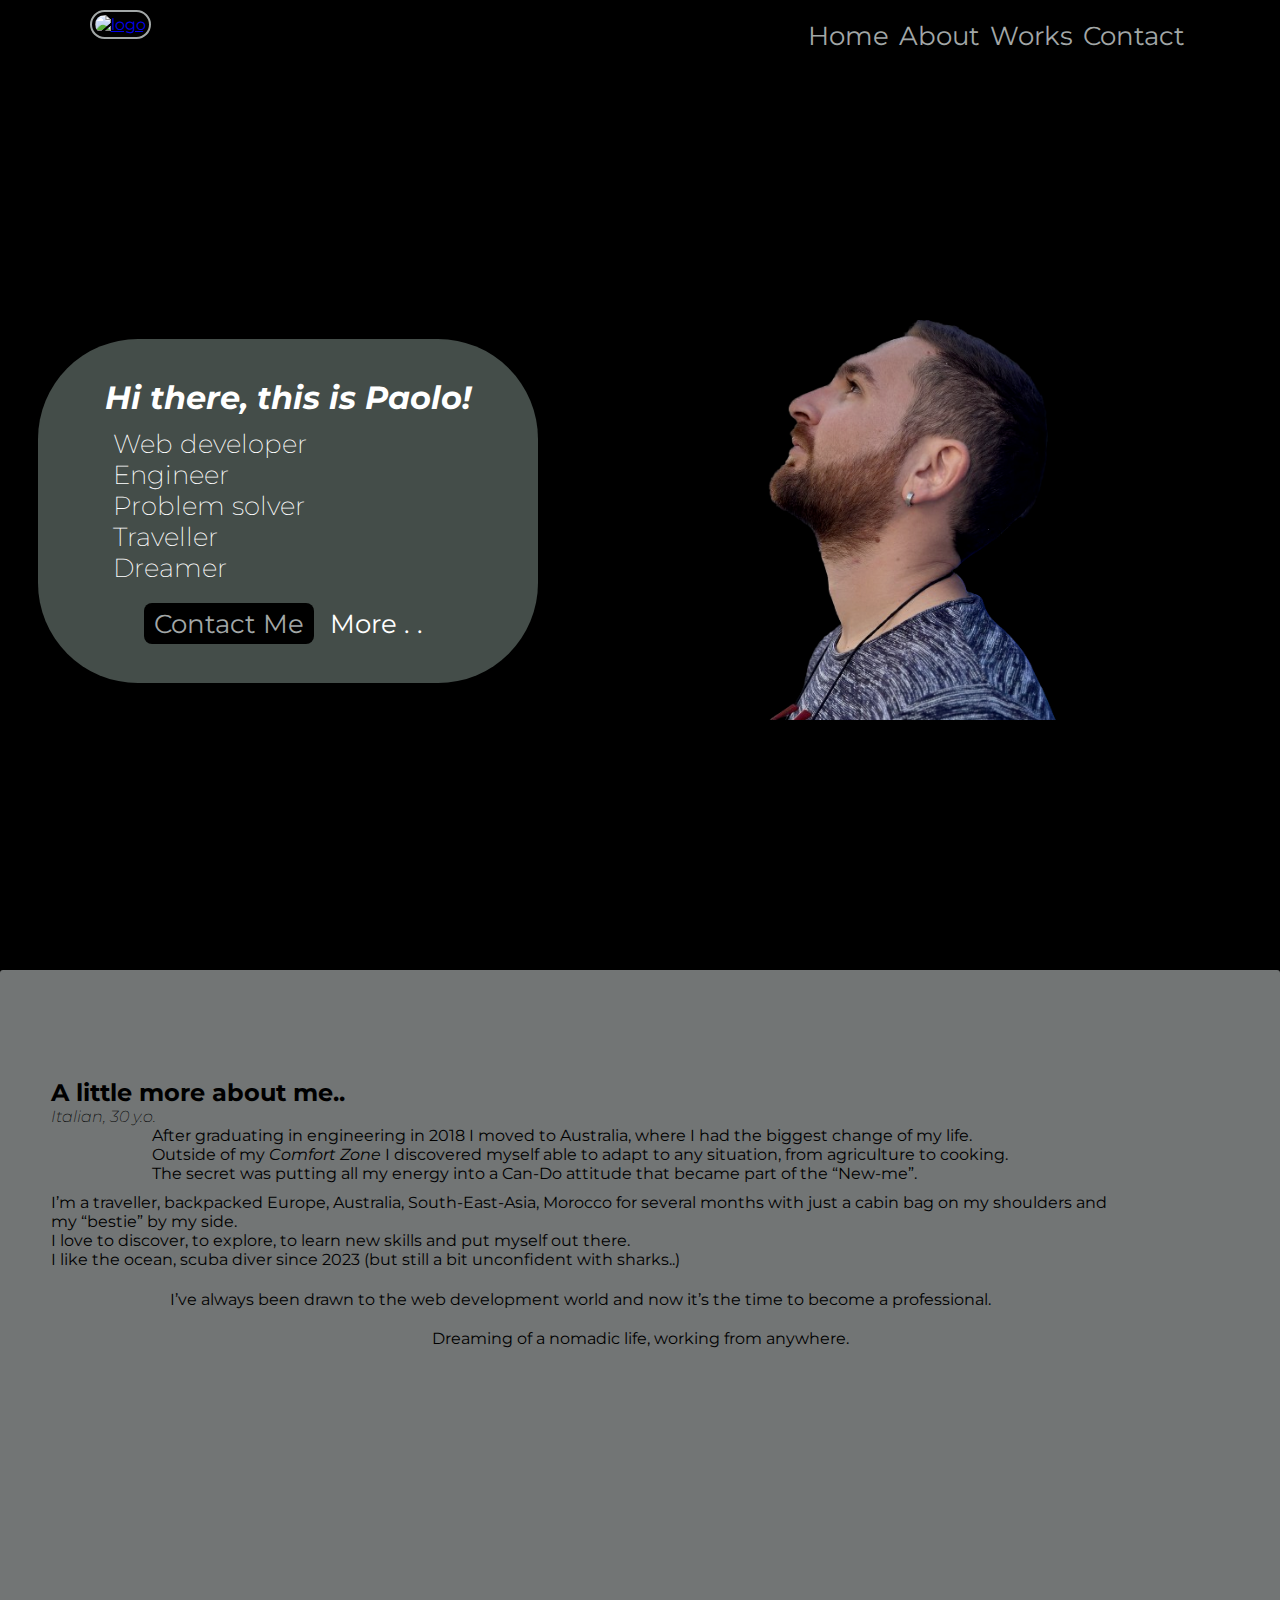
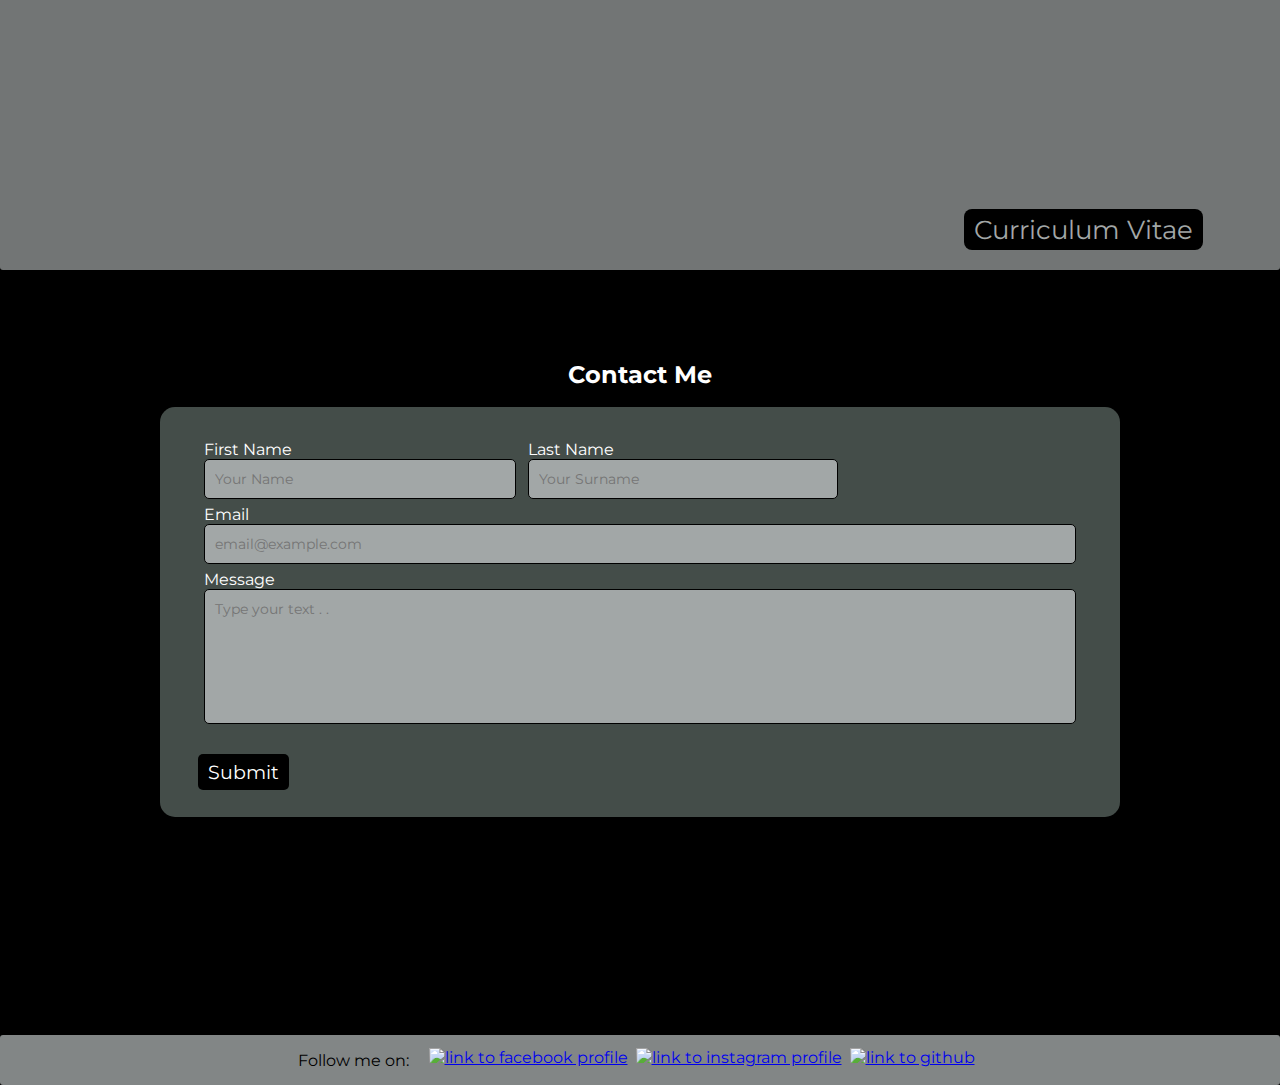
==== index.html @ 6b06db8c "correzioni accesibilita', colori delle scritte nel form e nel main" ====
<!DOCTYPE html>
<html lang="en">
<head>
    <meta charset="UTF-8">
    <meta name="viewport" content="width=device-width, initial-scale=1.0">
    <title>Paolo Acone - Portfolio</title>

    <link rel="icon" href="/assets/img/logo-black.png">
    <link rel="stylesheet" href="assets/css/styles.css">

    <link rel="preconnect" href="https://fonts.googleapis.com">
    <link rel="preconnect" href="https://fonts.gstatic.com" crossorigin>
    <link href="https://fonts.googleapis.com/css2?family=Montserrat:ital,wght@0,100..900;1,100..900&family=Poppins:ital,wght@0,100;0,200;0,300;0,400;0,500;0,600;0,700;0,800;0,900;1,100;1,200;1,300;1,400;1,500;1,600;1,700;1,800;1,900&display=swap" rel="stylesheet">
    <link rel="preconnect" href="https://fonts.googleapis.com">

    <meta name="keywords" content="HTML, CSS, Portfolio, Web developer">
    <meta name="description" content="This is my Portfolio - Paolo Acone Web Developer">
    <meta name="author" content="Paolo Acone">
    <meta property="og:title" content="Paolo Acone Portfolio">
    <meta property="og:description" content="My Portfolio - Paolo Acone Web Developer">

    <meta property="og:type" content="website">
    <meta property="og:image" content="/assets/img/og_image.png">
    <meta property="og:url" content="https://pacone11.github.io/">
    <meta property="og:title" content="Paolo Acone Web Developer">
    <meta property="og:description" content="My Portfolio - Paolo Acone Web Developer">
     <!-- Twitter -->
    <meta property="twitter:card" content="summary_large_image">
    <meta property="twitter:url" content="https://pacone11.github.io/">
    <meta property="twitter:title" content="Paolo Acone Web Developer">
    <meta property="twitter:description" content="My Portfolio - Paolo Acone Web Developer">
    <meta property="twitter:image" content="https://github.com/pacone11/pacone11.github.io/blob/main/assets/img/og_image.png">

    <script type="text/javascript" src="https://cdn.jsdelivr.net/npm/@emailjs/browser@4/dist/email.min.js"></script>
    <script type="text/javascript">
        (function() {
            // https://dashboard.emailjs.com/admin/account
            emailjs.init({
              publicKey: "RarNyd_bF4fOkp1xI",
            });
        })();
    </script>
</head>  
<body>  
        <nav class="page-header" aria-roledescription="page header"> <!--HEADER-->
            <div class="header-left"> 
                <a href="#home"><img class="logo" src="/assets/img/logo-black.png" alt="logo">
                </a>
            </div>
            <div class="header-right"> 
                <ul class="header-right">
                    <li class="home"><a href="#home">Home</a></li>
                    <li class="about"><a href="#about">About</a></li>
                    <li class="works"><a href="/my-projects">Works</a></li>
                    <li class="contact"><a href="#contact-me">Contact</a></li>
                </ul>
            </div>
        </nav>

        <section class="main-content" id="home" aria-roledescription="main content"> <!--MAIN CONTENT-->
            <div class="profile-picture-container">
                <img class="profile-picture" src="/assets/img/profile-picture.png" alt="profile foto">
            </div>
            <div class="bio-container">
                <div class="bio-words-container">
                    <div class="bio-title">
                        <h1><em>Hi there, this is Paolo!</em></h1>
                    </div>
                    <div class="soft-skills">
                        <ul>
                            <li>Web developer</li>
                            <li>Engineer</li>
                            <li>Problem solver</li>
                            <li>Traveller</li>
                            <li>Dreamer</li>
                        </ul>
                    </div>
                    <div class="buttons-box">
                        <a class="button contact-me-button" href="#contact-me">Contact Me</a>
                        <a class="button learn-more-button" href="#about">More . .</a>
                    </div>

                </div>
            </div>
        </section>

        <section class="about-me-container" id="about" aria-roledescription="about me section"> <!--SEZIONE ABOUT-->
            <h2 class="about-title">A little more about me..</h2>
            <div class="about-paragraphs">
                <p class="about-p0">
                    Italian, 30 y.o.
                </p>
                <div class="about-par p1">
                    <p>
                        After graduating in engineering in 2018 I moved to Australia, where I had the biggest change of my life. <br>
                        Outside of my <em>Comfort Zone</em> I discovered myself able to adapt to any situation, from agriculture to cooking. <br>
                        The secret was putting all my energy into a Can-Do attitude that became part of the “New-me”.
                    </p>
                    <img src="/assets/img/icons/engineering-helmet-cog-svgrepo-com.svg" alt="">
                </div>

                <div class="about-par p2">
                    <p>
                        I’m a traveller,
                        backpacked Europe, Australia, South-East-Asia, Morocco for several months with just a cabin bag on my shoulders and my “bestie” by my side. <br>
                        I love to discover, to explore, to learn new skills and put myself out there. <br>
                        I like the ocean, scuba diver since 2023 (but still a bit unconfident with sharks..)    
                    </p>
                    <img src="/assets/img/icons/van-svgrepo-com.svg" alt="">
                </div>

                <div class="about-par p3">
                    <p>
                        I’ve always been drawn to the web development world and now it’s the time to become a professional. <br>
                    </p>
                    <img src="/assets/img/icons/web-development-svgrepo-com.svg" alt="">
                </div>

                <div class="about-par last-paragraph">
                    <p>
                        Dreaming of a nomadic life, working from anywhere. 
                    </p>
                </div>
            </div>
            <div class="cv-link">
                <a class="button contact-me-button cv-button" href="/curriculum.html" target="_blank" aria-label="link opens in a new tab">Curriculum Vitae</a>
            </div>
        </section>

        <div class="contact-me-container" id="contact-me" aria-roledescription="contact me form container"><!--FORM-->
            <h2 class="contact-me-title">Contact Me</h2>
            <form name="contact-me-form" id="contact-me-form" method="post" class="contact-me-form">
                <div class="first-row">
                    <div class="form-row">
                        <label for="user_name" class="label fn-label">First Name</label>
                        <input id="user_name" class="input fn-input" name="user_name" placeholder="Your Name" type="text" aria-required="true" required>
                    </div>
                    <div class="form-row">
                        <label for="last-name" class="label ln-label">Last Name</label>
                        <input id="last-name" class="input ln-input" name="last-name" placeholder="Your Surname" type="text" aria-required="true" required>
                    </div>
                </div>
                <div class="form-row">
                    <label for="user_email" class="label email-label">Email</label>
                    <input id="user_email" class="input email-input" name="user_email" type="email"
                    placeholder="email@example.com" aria-required="true" required>
                </div>
                <div class="form-row last-row">
                    <label for="message" id="message-label" class="label mess-label">Message</label>
                    <textarea id="message" name="message" placeholder="Type your text . ." class="input mess-input" required></textarea>
                </div>
                    <button id="button" type="submit" name="submit" class="submit-button">Submit</button>
            </form>
        </div>

        <script type="text/javascript">
            window.onload = function() {
                document.getElementById('contact-me-form').addEventListener('submit', function(event) {
                    event.preventDefault();
                    emailjs.sendForm('service_yrvlta1', 'contact_form', this)
                        .then(res=>{
                            document.getElementById("user_name").value = "";
                            document.getElementById("last-name").value = "";
                            document.getElementById("user_email").value = "";
                            document.getElementById("message").value = "";
                            console.log(res);
                        alert("Message sent successfully!!");
                    }).catch(err=>console.log(err));
                });
            }
        </script>
        
        <footer class="page-footer">
            <div class="social">
                Follow me on:
                <a href="https://www.facebook.com/paolo.acone/"><img class="social-icons icon-1" src="/assets/img/iconmonstr-facebook-3.svg" alt="link to facebook profile"></a>
                <a href="https://www.instagram.com/paoloacone/?hl=it"><img class="social-icons" src="/assets/img/iconmonstr-instagram-13.svg" alt="link to instagram profile"></a>
                <a href="https://github.com/pacone11"><img class="social-icons" src="/assets/img/iconmonstr-github-3.svg" alt="link to github"></a>
            </div>
        </footer>       
</body>
</html>
---- assets/css/styles.css ----
* {
    margin: 0;
    padding: 0;
    box-sizing: border-box;
    scroll-behavior: smooth;
}

html {
    font-size: 62.5%;
    font-family: Montserrat, arial;
    background-color: black;
    margin: 0 auto;
}

h1 {
    font-size: 2rem;
}

.page-header {
    position: sticky;
    background-color: black;
    top: 0;
    left: 0;
    right: 0;
    z-index: 1000;
    display: flex;
    justify-content: space-between;
    align-items: center;
    padding: 15px;
    height: 10vh;
    min-height: 60px;
    max-height: 70px;
}

.header-left{
    height: 100%;
    min-height: 50px;
    max-height: 70px;
}

    .logo {
    height: 80%;    
    border-radius: 50px;
    border: 2px solid #a2a7a7;
    padding: 3px;
    }

    .header-right {
    display: flex;
    justify-content: space-between;
    align-items: center;
    font-size: 1.6rem;
    flex-wrap: wrap;
    list-style-type: none;
    }

    .header-right a {
        color: #a2a7a7;
        text-decoration: none;
        padding: 5px;
    }
    
    .header-right a:hover {
        background-color: #a2a7a7;
        color: black;
        border-radius: 7px;
        transition: background-color 0.25s, color 0.25s;
    }
    


.main-content {
    font-family: Montserrat, arial;
    display: flex;
    flex-direction: column;
    align-items: center;
    justify-content: center;
    min-height: 100vh;
    border-radius: 5px;
}

    .profile-picture-container {
        display: flex;
        justify-content: center;
        align-items: center;
        margin: 30px;
    }
        .profile-picture {
            max-height: 200px;
            max-width: 200px;
            opacity: 0.9;
        }

    .bio-container {
        background-color: rgba(85,96,91,0.8);
        padding: 30px;
        border-radius: 100px;
        font-family: Montserrat, arial;
        height: 60%;
        width: 90%;
        display: flex;
        justify-content: center;
        margin-bottom: 2vh;
        max-height: 400px;
        max-width: 400px;
     }
     .bio-words-container {
        padding: 2%;
     }
     .bio-title {
        margin-bottom: 3%;
        color: white;
     }

     .soft-skills li {
        list-style-type: none;
        padding-left: 2%;
        font-weight: 200;
        font-size: 1.6rem;
        color: white;
     }

.buttons-box {
    display: flex;
    justify-content: center;
    margin-top: 20px;
}

.button {
    padding: 5px 10px;
    border-radius: 8px;
    font-size: 1.6rem;
    cursor: pointer;
    text-decoration: none;
}

     .contact-me-button{
        margin-right: 6px;
        background-color: black;
        color: #a2a7a7;
        }

     .learn-more-button {
        color: white;
     }

     .contact-me-button:hover {
        background-color: #a2a7a7;
        transform: scale(1.2);
        color: black;
     }

     .learn-more-button:hover {
        color: black;
        transform: scale(1.2);

     }

     .button:hover {
        transition: all 0.2s;
     }
 .cv-link{
    display: flex;
    justify-content: right;
    align-items: end;
    padding: 20px;
    height: 100%;
 }
 
 .about-me-container {
    color: black;
    background-color: white;
    background-color: rgba(162,167,167,0.7);
    display: flex;
    flex-direction: column;
    padding-top: 12vh;
    padding-left: 4vw;
    padding-right: 4vw;
    height: 100vh;
    min-height: 660px;
    border-radius: 3px;
 }

.about-p0 {
    font-weight: 200;
    font-style: italic;
}

.about-par {
    display: flex;
    align-items: center;
    justify-content: center;
    margin-bottom: 10px;
}

.about-par img {
    width: 20%;
    max-width: 120px;
    padding: 20px;
}


.contact-me-container {
    padding-top: 10vh;
    display: flex;
    flex-direction: column;
    align-items: center;
    min-height: 80vh;
    margin-bottom: 5vh;
}

.contact-me-form {
    border-radius: 15px;
    background-color: rgba(85,96,91,0.8);
    width: 95%;
    max-width: 960px;
    max-height: 90%;
    font-family: Montserrat, Arial;
    padding:3vh 3vw;
}

.contact-me-title {
    color: white;
    margin-bottom: 2vh;
}

.form-row {
    font-weight: 400;
    margin-bottom: 6px;
    padding-left: 6px;
    padding-right: 6px;
    font-size: 16px;
}

.first-row {
    display: flex;
    flex-direction: column;
    margin-top: 6px;
}

.label{
    color: white;
}

.input {
    font-family: montserrat,arial;
    border-radius: 5px;
    border: 1px solid black;
    background-color: rgba(162,167,167);
    width: 100%;
    outline: none;
    padding: 3px 5px;
    font-size: 90%;
}

.mess-input{
    resize: none;
    height: 15vh;
}

.submit-button {
    border-radius: 5px;
    border: none;
    cursor: pointer;
    font-family: montserrat, arial;
    background-color: black;
    color: white;
    padding: 6px 10px;
    margin-top: 20px;
    font-size: 1.2rem;
}

.submit-button:hover {
    transform: scale(1.2);
    transition: all 0.2s;
}

.page-footer {
    padding: 20px;
    background-color: rgba(162,167,167, 0.8);
    color: black;
    display: flex;
    justify-content: center;
    min-height: 40px;
    max-height: 50px;
    border-radius: 3px;
}

.social {
    display: flex;
    justify-content: center;
    align-items: center;
}

    .social-icons {
    margin-right: 8px;
    height: 3vh;
    min-height: 25px;
    max-height: 50px;
    }

    .icon-1{
        margin-left: 20px;
    }

@media only screen and (min-width: 601px) and (max-width: 960px) {
    html {
        font-size: 80%;
    }
    .main-content{
        flex-direction: row;
        justify-content: center;
        padding-left: 3vw;
        padding-right: 3vw;
    }

    .bio-container{
        flex: 2;
        max-height: 500px;
        max-width: 650px;
    }

    .profile-picture-container{
        order: 2;
        flex: 1;
        max-width: 650px;
        min-width: 50%;
    }

    .profile-picture{
        max-height: 300px;
        max-width: 300px;
        min-height: 100px;
        min-width: 100px;
    }
}

@media only screen and (min-width: 961px){
    html{
        font-size: 100%;
    }
    
.page-header{
    padding-left: 7%;
    padding-right: 7%;
}

    .main-content{
        flex-direction: row;
        justify-content: center;
        padding-left: 3vw;
        padding-right: 3vw;
    }

    .bio-container{
        flex: 2;
        max-height: 500px;
        max-width: 500px;
    }

    .profile-picture-container{
        order: 2;
        flex: 1;
        max-width: 650px;
    }

    .profile-picture {
        height: 100%;
        max-height: 400px;
        max-width: 400px;
    }
    
    .first-row {
        flex-direction: row;
    }
    .input {
        padding: 10px;
    }


}
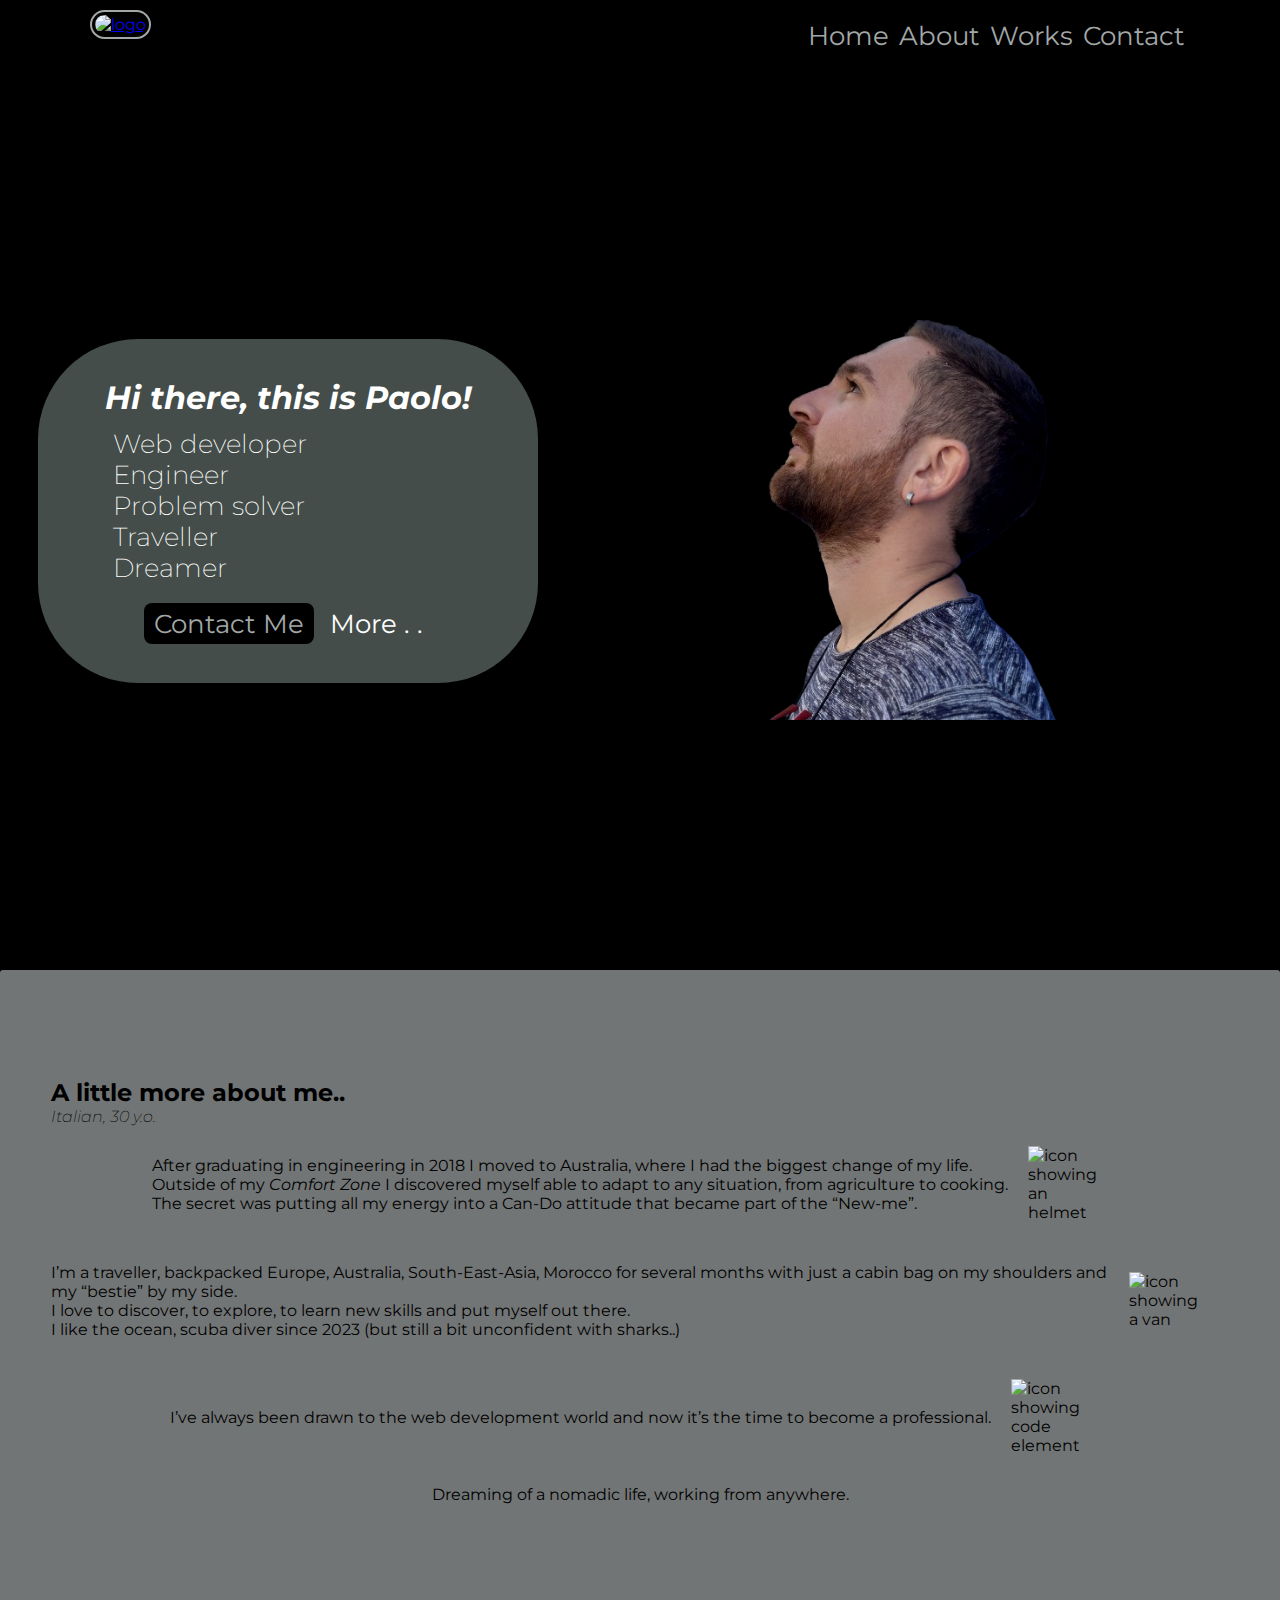
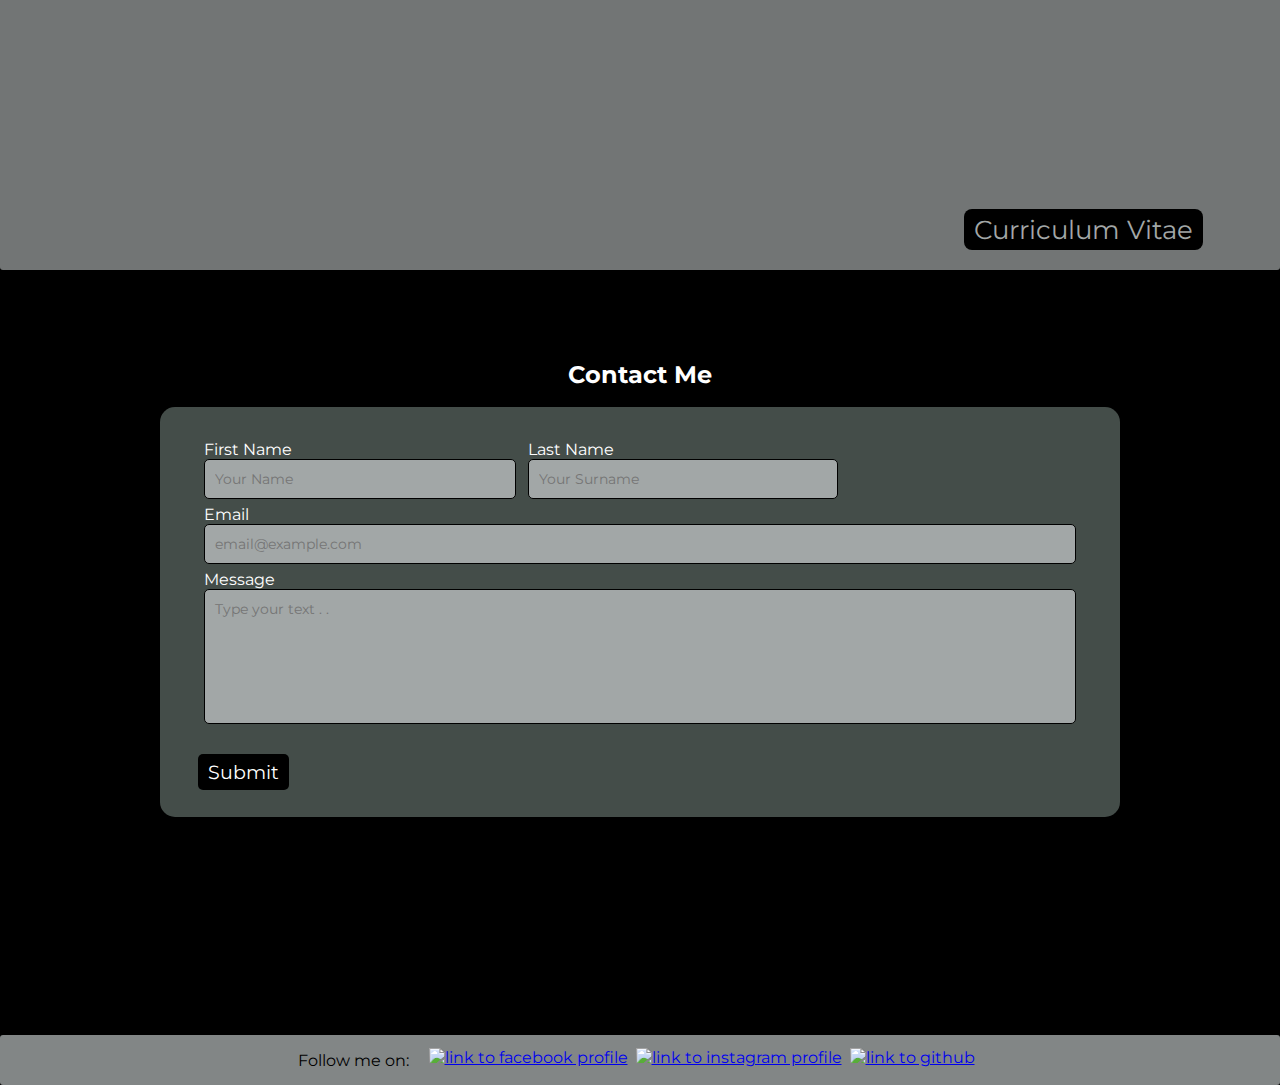
==== commit 1025a83a: "aggiunte alcune aria-label" ====
--- a/index.html
+++ b/index.html
@@ -57,16 +57,16 @@
             </div>
         </nav>
 
-        <section class="main-content" id="home" aria-roledescription="main content"> <!--MAIN CONTENT-->
+        <section class="main-content" id="home" aria-label="main content"> <!--MAIN CONTENT-->
             <div class="profile-picture-container">
                 <img class="profile-picture" src="/assets/img/profile-picture.png" alt="profile foto">
             </div>
-            <div class="bio-container">
+            <div class="bio-container" aria-label="container for the main article">
                 <div class="bio-words-container">
-                    <div class="bio-title">
+                    <div class="bio-title" aria-label="title of the main content">
                         <h1><em>Hi there, this is Paolo!</em></h1>
                     </div>
-                    <div class="soft-skills">
+                    <div class="soft-skills" aria-label="list of soft skills">
                         <ul>
                             <li>Web developer</li>
                             <li>Engineer</li>
@@ -96,7 +96,7 @@
                         Outside of my <em>Comfort Zone</em> I discovered myself able to adapt to any situation, from agriculture to cooking. <br>
                         The secret was putting all my energy into a Can-Do attitude that became part of the “New-me”.
                     </p>
-                    <img src="/assets/img/icons/engineering-helmet-cog-svgrepo-com.svg" alt="">
+                    <img src="/assets/img/icons/engineering-helmet-cog-svgrepo-com.svg" alt="icon showing an helmet">
                 </div>
 
                 <div class="about-par p2">
@@ -106,14 +106,14 @@
                         I love to discover, to explore, to learn new skills and put myself out there. <br>
                         I like the ocean, scuba diver since 2023 (but still a bit unconfident with sharks..)    
                     </p>
-                    <img src="/assets/img/icons/van-svgrepo-com.svg" alt="">
+                    <img src="/assets/img/icons/van-svgrepo-com.svg" alt="icon showing a van">
                 </div>
 
                 <div class="about-par p3">
                     <p>
                         I’ve always been drawn to the web development world and now it’s the time to become a professional. <br>
                     </p>
-                    <img src="/assets/img/icons/web-development-svgrepo-com.svg" alt="">
+                    <img src="/assets/img/icons/web-development-svgrepo-com.svg" alt="icon showing code element">
                 </div>
 
                 <div class="about-par last-paragraph">
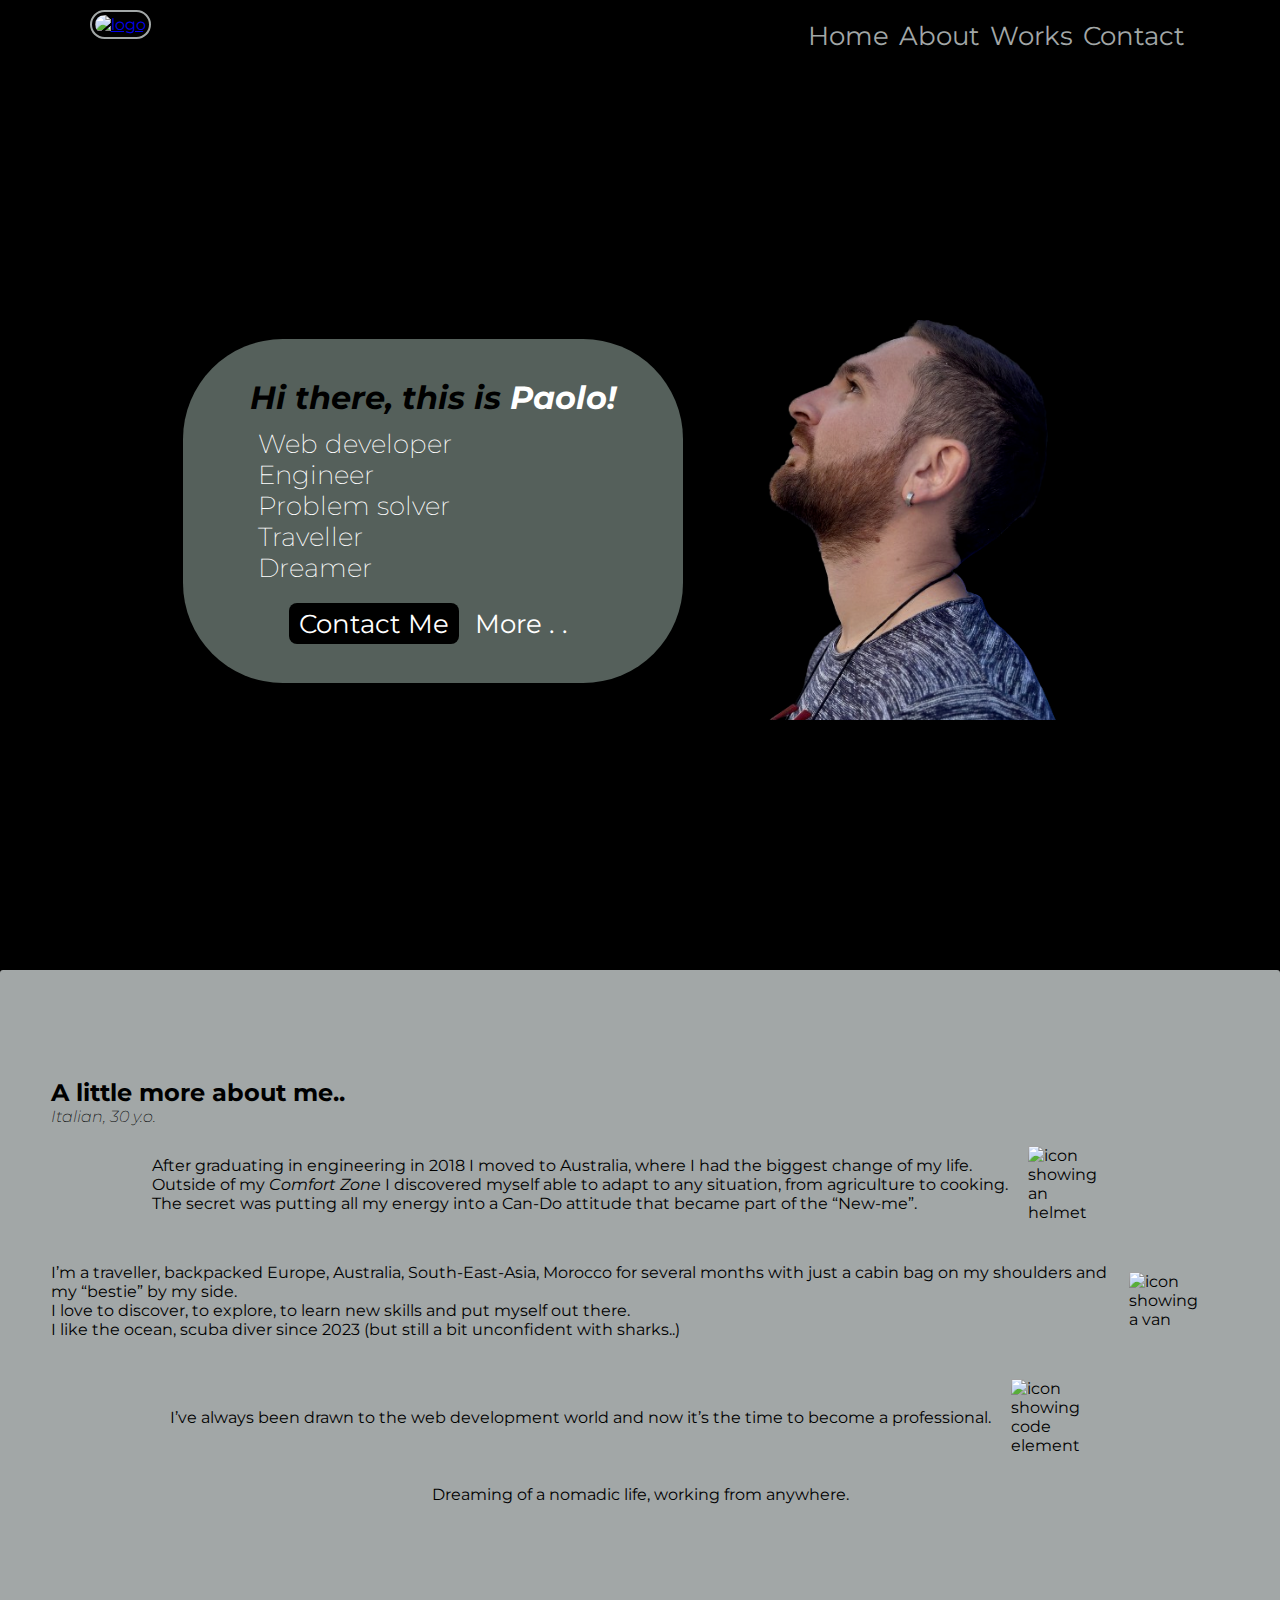
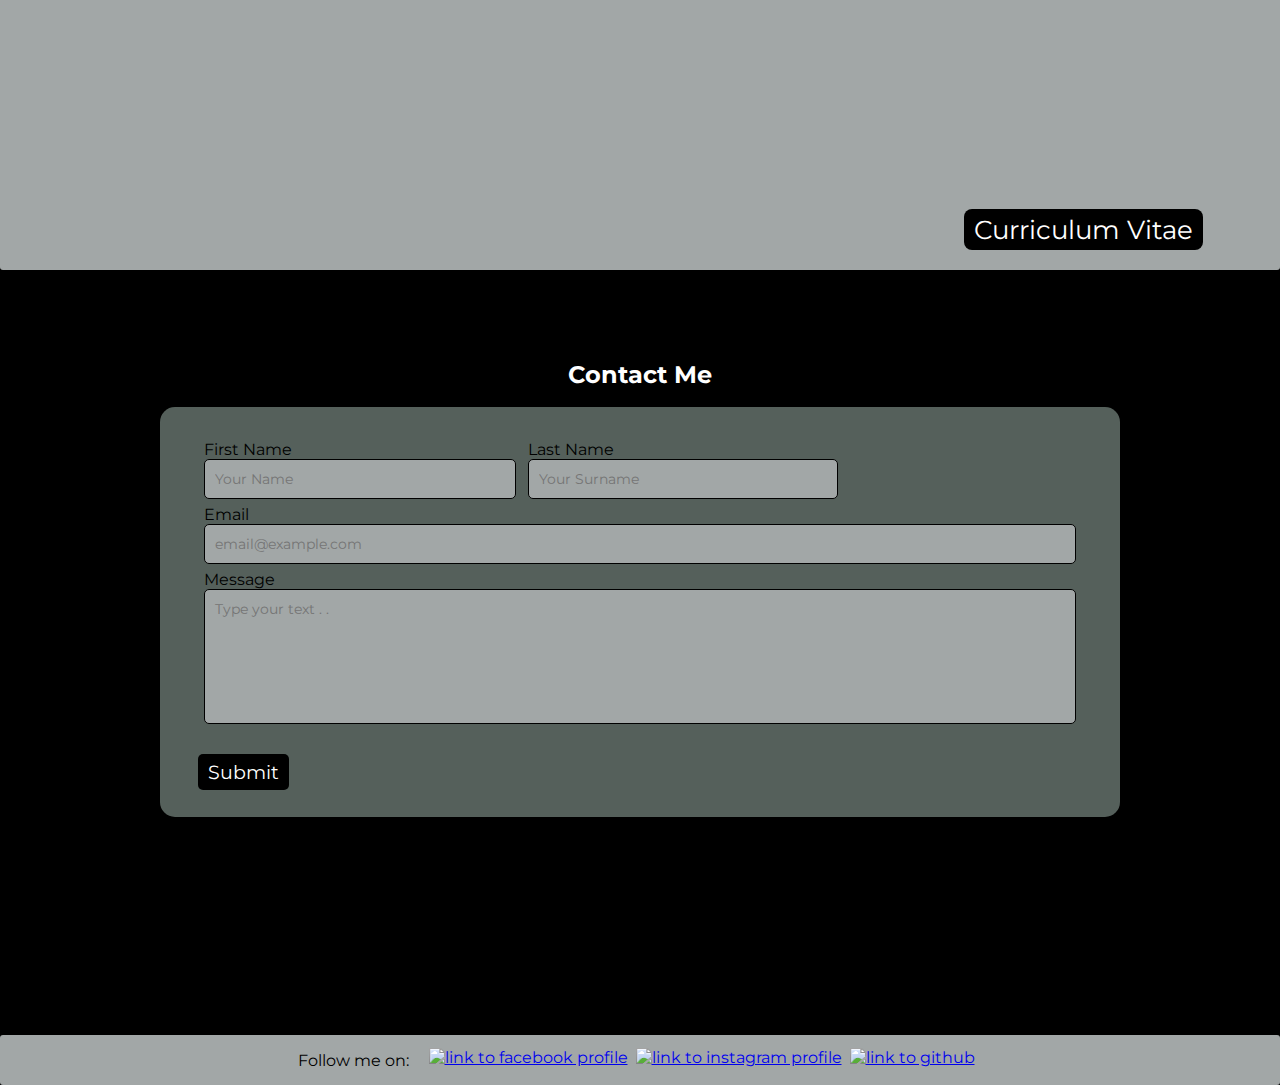
==== commit 2d7be5aa: "creazione pagina scss e adeguamento degli styles" ====
--- a/index.html
+++ b/index.html
@@ -64,7 +64,7 @@
             <div class="bio-container" aria-label="container for the main article">
                 <div class="bio-words-container">
                     <div class="bio-title" aria-label="title of the main content">
-                        <h1><em>Hi there, this is Paolo!</em></h1>
+                        <h1><em>Hi there, this is <span class="my-name">Paolo!</span></em></h1>
                     </div>
                     <div class="soft-skills" aria-label="list of soft skills">
                         <ul>
--- a/assets/css/styles.css
+++ b/assets/css/styles.css
@@ -1,381 +1,417 @@
 * {
-    margin: 0;
-    padding: 0;
-    box-sizing: border-box;
-    scroll-behavior: smooth;
+  margin: 0;
+  padding: 0;
+  box-sizing: border-box;
+  scroll-behavior: smooth;
 }
 
 html {
-    font-size: 62.5%;
-    font-family: Montserrat, arial;
-    background-color: black;
-    margin: 0 auto;
+  font-size: 62.5%;
+  font-family: montserrat, arial;
+  background-color: black;
+  margin: 0 auto;
 }
 
 h1 {
-    font-size: 2rem;
+  font-size: 2rem;
 }
 
 .page-header {
-    position: sticky;
-    background-color: black;
-    top: 0;
-    left: 0;
-    right: 0;
-    z-index: 1000;
-    display: flex;
-    justify-content: space-between;
-    align-items: center;
-    padding: 15px;
-    height: 10vh;
-    min-height: 60px;
-    max-height: 70px;
-}
-
-.header-left{
-    height: 100%;
-    min-height: 50px;
-    max-height: 70px;
-}
-
-    .logo {
-    height: 80%;    
-    border-radius: 50px;
-    border: 2px solid #a2a7a7;
-    padding: 3px;
-    }
-
-    .header-right {
-    display: flex;
-    justify-content: space-between;
-    align-items: center;
-    font-size: 1.6rem;
-    flex-wrap: wrap;
-    list-style-type: none;
-    }
-
-    .header-right a {
-        color: #a2a7a7;
-        text-decoration: none;
-        padding: 5px;
-    }
-    
-    .header-right a:hover {
-        background-color: #a2a7a7;
-        color: black;
-        border-radius: 7px;
-        transition: background-color 0.25s, color 0.25s;
-    }
-    
-
+  position: sticky;
+  background-color: black;
+  top: 0;
+  left: 0;
+  right: 0;
+  z-index: 1000;
+  display: flex;
+  justify-content: space-between;
+  align-items: center;
+  padding: 15px;
+  height: 10vh;
+  min-height: 60px;
+  max-height: 70px;
+}
+
+.header-left {
+  height: 100%;
+  min-height: 50px;
+  max-height: 70px;
+}
+
+.logo {
+  height: 80%;
+  border-radius: 50px;
+  border: 2px solid rgb(162, 167, 167);
+  padding: 3px;
+}
+
+.header-right {
+  display: flex;
+  justify-content: space-between;
+  align-items: center;
+  font-size: 1.6rem;
+  flex-wrap: wrap;
+  list-style-type: none;
+}
+
+.header-right a {
+  color: rgb(162, 167, 167);
+  text-decoration: none;
+  padding: 5px;
+}
+
+.header-right a:hover {
+  background-color: rgb(162, 167, 167);
+  color: black;
+  border-radius: 7px;
+  transition: background-color 0.25s, color 0.25s;
+}
 
 .main-content {
-    font-family: Montserrat, arial;
-    display: flex;
-    flex-direction: column;
-    align-items: center;
+  font-family: montserrat, arial;
+  display: flex;
+  flex-direction: column;
+  align-items: center;
+  justify-content: center;
+  min-height: 100vh;
+  border-radius: 5px;
+}
+
+.my-name {
+  color: white;
+}
+
+.profile-picture-container {
+  display: flex;
+  justify-content: center;
+  align-items: center;
+  margin: 30px;
+}
+
+.profile-picture {
+  max-height: 200px;
+  max-width: 200px;
+  opacity: 0.9;
+}
+
+.bio-container {
+  background-color: rgb(85, 96, 91);
+  padding: 30px;
+  border-radius: 100px;
+  font-family: montserrat, arial;
+  height: 60%;
+  width: 90%;
+  display: flex;
+  justify-content: center;
+  margin-bottom: 2vh;
+  max-height: 400px;
+  max-width: 400px;
+}
+
+.bio-words-container {
+  padding: 2%;
+}
+
+.bio-title {
+  margin-bottom: 3%;
+  color: black;
+}
+
+.soft-skills li {
+  list-style-type: none;
+  padding-left: 2%;
+  font-weight: 200;
+  font-size: 1.6rem;
+  color: white;
+}
+
+.buttons-box {
+  display: flex;
+  justify-content: center;
+  margin-top: 20px;
+}
+
+.button {
+  padding: 5px 10px;
+  border-radius: 8px;
+  font-size: 1.6rem;
+  cursor: pointer;
+  text-decoration: none;
+}
+
+.contact-me-button {
+  margin-right: 6px;
+  background-color: black;
+  color: white;
+}
+
+.learn-more-button {
+  color: white;
+}
+
+.contact-me-button:hover {
+  background-color: rgb(162, 167, 167);
+  transform: scale(1.2);
+  color: black;
+}
+
+.learn-more-button:hover {
+  color: black;
+  transform: scale(1.2);
+}
+
+.button:hover {
+  transition: all 0.2s;
+}
+
+.cv-link {
+  display: flex;
+  justify-content: right;
+  align-items: end;
+  padding: 20px;
+  height: 100%;
+}
+
+.about-me-container {
+  color: black;
+  background-color: rgb(162, 167, 167);
+  display: flex;
+  flex-direction: column;
+  padding-top: 12vh;
+  padding-left: 4vw;
+  padding-right: 4vw;
+  height: 100vh;
+  min-height: 660px;
+  border-radius: 3px;
+}
+
+.about-p0 {
+  font-weight: 200;
+  font-style: italic;
+}
+
+.about-par {
+  display: flex;
+  align-items: center;
+  justify-content: center;
+  margin-bottom: 10px;
+}
+
+.about-par img {
+  width: 20%;
+  max-width: 120px;
+  padding: 20px;
+}
+
+.contact-me-container {
+  padding-top: 10vh;
+  display: flex;
+  flex-direction: column;
+  align-items: center;
+  min-height: 80vh;
+  margin-bottom: 5vh;
+}
+
+.contact-me-form {
+  border-radius: 15px;
+  background-color: rgb(85, 96, 91);
+  width: 95%;
+  max-width: 960px;
+  max-height: 90%;
+  font-family: montserrat, arial;
+  padding: 3vh 3vw;
+}
+
+.contact-me-title {
+  color: white;
+  margin-bottom: 2vh;
+}
+
+.form-row {
+  font-weight: 400;
+  margin-bottom: 6px;
+  padding-left: 6px;
+  padding-right: 6px;
+  font-size: 16px;
+}
+
+.first-row {
+  display: flex;
+  flex-direction: column;
+  margin-top: 6px;
+}
+
+.label {
+  color: white;
+}
+
+.input {
+  font-family: montserrat, arial;
+  border-radius: 5px;
+  border: 1px solid black;
+  background-color: rgb(162, 167, 167);
+  width: 100%;
+  outline: none;
+  padding: 3px 5px;
+  font-size: 90%;
+}
+
+.mess-input {
+  resize: none;
+  height: 15vh;
+}
+
+.submit-button {
+  border-radius: 5px;
+  border: none;
+  cursor: pointer;
+  font-family: montserrat, arial;
+  background-color: black;
+  color: white;
+  padding: 6px 10px;
+  margin-top: 20px;
+  font-size: 1.2rem;
+}
+
+.submit-button:hover {
+  transform: scale(1.2);
+  transition: all 0.2s;
+}
+
+.hidden-paragraph {
+  color: white;
+  padding: 5px;
+  font-weight: bold;
+}
+
+.page-footer {
+  padding: 20px;
+  background-color: rgb(162, 167, 167);
+  color: black;
+  display: flex;
+  justify-content: center;
+  min-height: 40px;
+  max-height: 50px;
+  border-radius: 3px;
+}
+
+.social {
+  display: flex;
+  justify-content: center;
+  align-items: center;
+}
+
+.social-icons {
+  margin-right: 8px;
+  height: 3vh;
+  min-height: 25px;
+  max-height: 50px;
+}
+
+.icon-1 {
+  margin-left: 20px;
+}
+
+.my-proj-container h1 {
+  padding-bottom: 40px;
+  color: white;
+  font-size: 3rem;
+}
+.my-proj-container h2 {
+  color: rgb(162, 167, 167);
+  font-size: 2rem;
+}
+.my-proj-container h3 {
+  color: white;
+}
+
+.my-proj-container {
+  display: flex;
+  flex-direction: column;
+  align-items: center;
+  padding: 10vh 10vw;
+  height: 90vh;
+}
+
+.label {
+  color: black;
+}
+
+.work-in-progress-icon {
+  background-color: white;
+  max-height: 80px;
+}
+
+.work-icon-container {
+  align-items: center;
+  padding: 20px 30px 30px 30px;
+  background-color: white;
+  border-radius: 80px;
+  display: flex;
+  justify-content: center;
+  align-items: center;
+  margin: 50px auto 20px auto;
+}
+
+@media only screen and (min-width: 601px) and (max-width: 960px) {
+  html {
+    font-size: 80%;
+  }
+  .main-content {
+    flex-direction: row;
     justify-content: center;
-    min-height: 100vh;
-    border-radius: 5px;
-}
-
-    .profile-picture-container {
-        display: flex;
-        justify-content: center;
-        align-items: center;
-        margin: 30px;
-    }
-        .profile-picture {
-            max-height: 200px;
-            max-width: 200px;
-            opacity: 0.9;
-        }
-
-    .bio-container {
-        background-color: rgba(85,96,91,0.8);
-        padding: 30px;
-        border-radius: 100px;
-        font-family: Montserrat, arial;
-        height: 60%;
-        width: 90%;
-        display: flex;
-        justify-content: center;
-        margin-bottom: 2vh;
-        max-height: 400px;
-        max-width: 400px;
-     }
-     .bio-words-container {
-        padding: 2%;
-     }
-     .bio-title {
-        margin-bottom: 3%;
-        color: white;
-     }
-
-     .soft-skills li {
-        list-style-type: none;
-        padding-left: 2%;
-        font-weight: 200;
-        font-size: 1.6rem;
-        color: white;
-     }
-
-.buttons-box {
-    display: flex;
-    justify-content: center;
-    margin-top: 20px;
-}
-
-.button {
-    padding: 5px 10px;
-    border-radius: 8px;
-    font-size: 1.6rem;
-    cursor: pointer;
-    text-decoration: none;
-}
-
-     .contact-me-button{
-        margin-right: 6px;
-        background-color: black;
-        color: #a2a7a7;
-        }
-
-     .learn-more-button {
-        color: white;
-     }
-
-     .contact-me-button:hover {
-        background-color: #a2a7a7;
-        transform: scale(1.2);
-        color: black;
-     }
-
-     .learn-more-button:hover {
-        color: black;
-        transform: scale(1.2);
-
-     }
-
-     .button:hover {
-        transition: all 0.2s;
-     }
- .cv-link{
-    display: flex;
-    justify-content: right;
-    align-items: end;
-    padding: 20px;
-    height: 100%;
- }
- 
- .about-me-container {
-    color: black;
-    background-color: white;
-    background-color: rgba(162,167,167,0.7);
-    display: flex;
-    flex-direction: column;
-    padding-top: 12vh;
-    padding-left: 4vw;
-    padding-right: 4vw;
-    height: 100vh;
-    min-height: 660px;
-    border-radius: 3px;
- }
-
-.about-p0 {
-    font-weight: 200;
-    font-style: italic;
-}
-
-.about-par {
-    display: flex;
-    align-items: center;
-    justify-content: center;
-    margin-bottom: 10px;
-}
-
-.about-par img {
-    width: 20%;
-    max-width: 120px;
-    padding: 20px;
-}
-
-
-.contact-me-container {
-    padding-top: 10vh;
-    display: flex;
-    flex-direction: column;
-    align-items: center;
-    min-height: 80vh;
-    margin-bottom: 5vh;
-}
-
-.contact-me-form {
-    border-radius: 15px;
-    background-color: rgba(85,96,91,0.8);
-    width: 95%;
-    max-width: 960px;
-    max-height: 90%;
-    font-family: Montserrat, Arial;
-    padding:3vh 3vw;
-}
-
-.contact-me-title {
-    color: white;
-    margin-bottom: 2vh;
-}
-
-.form-row {
-    font-weight: 400;
-    margin-bottom: 6px;
-    padding-left: 6px;
-    padding-right: 6px;
-    font-size: 16px;
-}
-
-.first-row {
-    display: flex;
-    flex-direction: column;
-    margin-top: 6px;
-}
-
-.label{
-    color: white;
-}
-
-.input {
-    font-family: montserrat,arial;
-    border-radius: 5px;
-    border: 1px solid black;
-    background-color: rgba(162,167,167);
-    width: 100%;
-    outline: none;
-    padding: 3px 5px;
-    font-size: 90%;
-}
-
-.mess-input{
-    resize: none;
-    height: 15vh;
-}
-
-.submit-button {
-    border-radius: 5px;
-    border: none;
-    cursor: pointer;
-    font-family: montserrat, arial;
-    background-color: black;
-    color: white;
-    padding: 6px 10px;
-    margin-top: 20px;
-    font-size: 1.2rem;
-}
-
-.submit-button:hover {
-    transform: scale(1.2);
-    transition: all 0.2s;
-}
-
-.page-footer {
-    padding: 20px;
-    background-color: rgba(162,167,167, 0.8);
-    color: black;
-    display: flex;
-    justify-content: center;
-    min-height: 40px;
-    max-height: 50px;
-    border-radius: 3px;
-}
-
-.social {
-    display: flex;
-    justify-content: center;
-    align-items: center;
-}
-
-    .social-icons {
-    margin-right: 8px;
-    height: 3vh;
-    min-height: 25px;
-    max-height: 50px;
-    }
-
-    .icon-1{
-        margin-left: 20px;
-    }
-
-@media only screen and (min-width: 601px) and (max-width: 960px) {
-    html {
-        font-size: 80%;
-    }
-    .main-content{
-        flex-direction: row;
-        justify-content: center;
-        padding-left: 3vw;
-        padding-right: 3vw;
-    }
-
-    .bio-container{
-        flex: 2;
-        max-height: 500px;
-        max-width: 650px;
-    }
-
-    .profile-picture-container{
-        order: 2;
-        flex: 1;
-        max-width: 650px;
-        min-width: 50%;
-    }
-
-    .profile-picture{
-        max-height: 300px;
-        max-width: 300px;
-        min-height: 100px;
-        min-width: 100px;
-    }
-}
-
-@media only screen and (min-width: 961px){
-    html{
-        font-size: 100%;
-    }
-    
-.page-header{
+    padding-left: 3vw;
+    padding-right: 3vw;
+  }
+  .bio-container {
+    flex: 2;
+    max-height: 500px;
+    max-width: 650px;
+  }
+  .profile-picture-container {
+    order: 2;
+    flex: 1;
+    max-width: 650px;
+    min-width: 50%;
+  }
+  .profile-picture {
+    max-height: 300px;
+    max-width: 300px;
+    min-height: 100px;
+    min-width: 100px;
+  }
+}
+@media only screen and (min-width: 961px) {
+  html {
+    font-size: 100%;
+  }
+  .page-header {
     padding-left: 7%;
     padding-right: 7%;
-}
-
-    .main-content{
-        flex-direction: row;
-        justify-content: center;
-        padding-left: 3vw;
-        padding-right: 3vw;
-    }
-
-    .bio-container{
-        flex: 2;
-        max-height: 500px;
-        max-width: 500px;
-    }
-
-    .profile-picture-container{
-        order: 2;
-        flex: 1;
-        max-width: 650px;
-    }
-
-    .profile-picture {
-        height: 100%;
-        max-height: 400px;
-        max-width: 400px;
-    }
-    
-    .first-row {
-        flex-direction: row;
-    }
-    .input {
-        padding: 10px;
-    }
-
-
-}
+  }
+  .main-content {
+    flex-direction: row;
+    justify-content: center;
+    padding-left: 3vw;
+    padding-right: 3vw;
+  }
+  .bio-container {
+    max-height: 500px;
+    max-width: 500px;
+  }
+  .profile-picture-container {
+    order: 2;
+    max-width: 450px;
+  }
+  .profile-picture {
+    height: 100%;
+    max-height: 400px;
+    max-width: 400px;
+  }
+  .first-row {
+    flex-direction: row;
+  }
+  .input {
+    padding: 10px;
+  }
+}/*# sourceMappingURL=styles.css.map */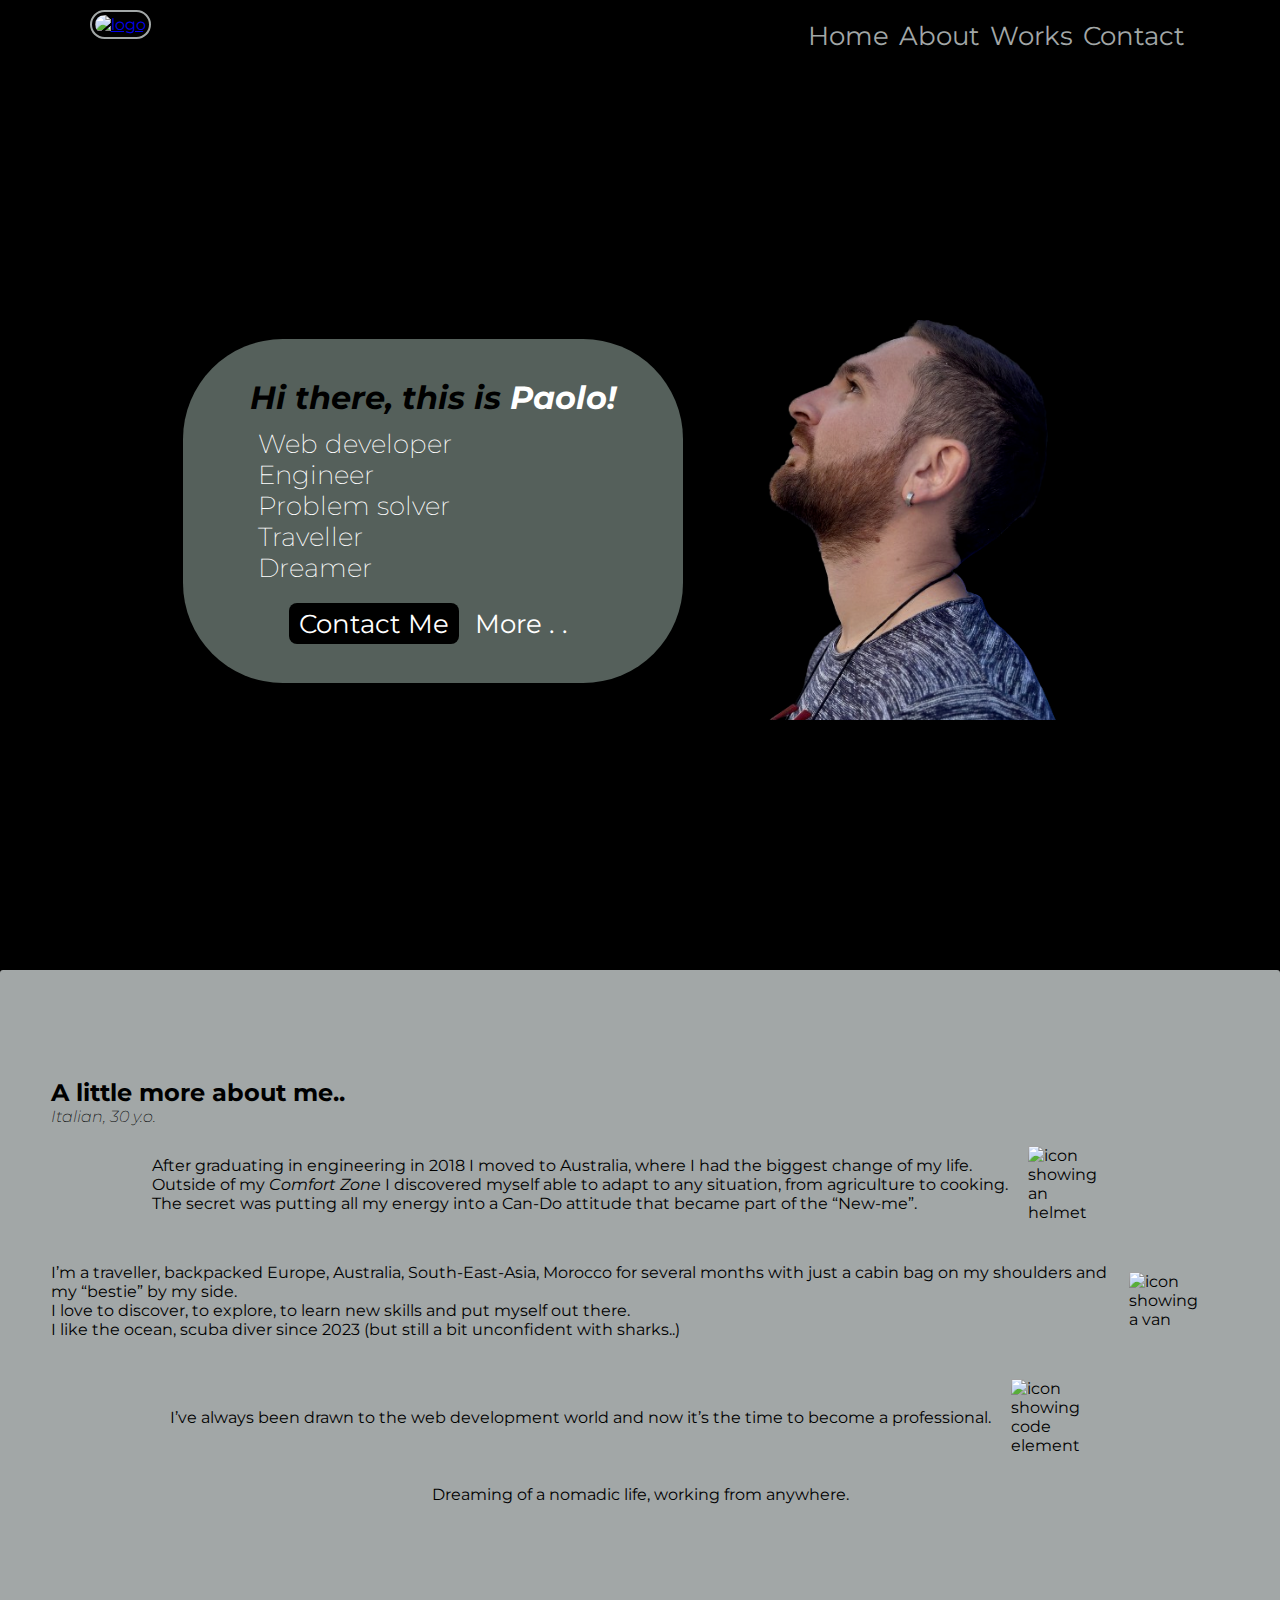
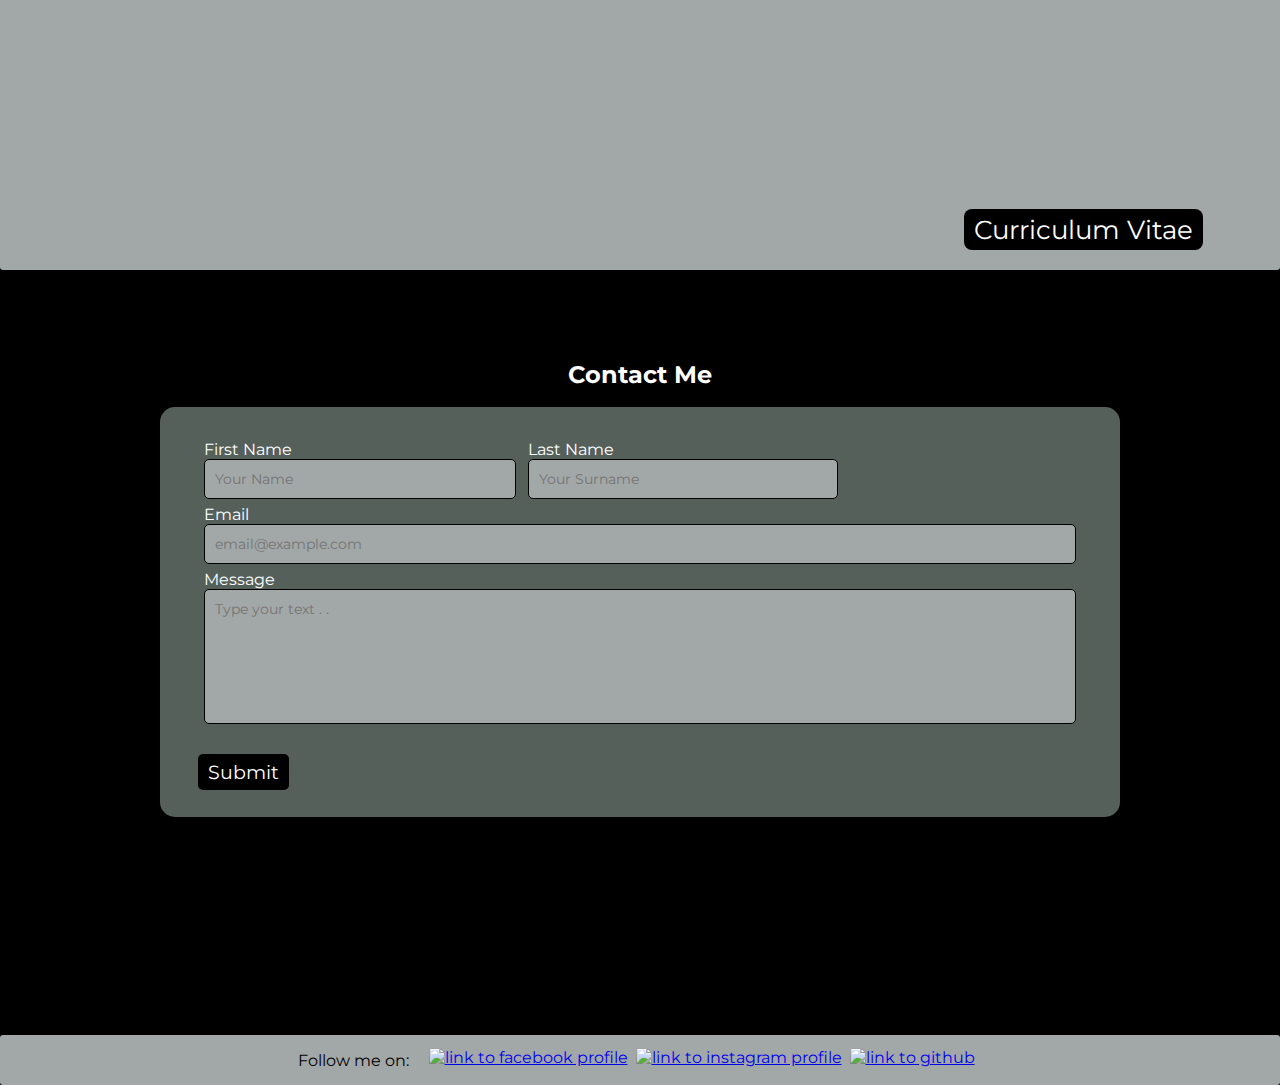
==== commit 5dbbf1b5: "correzione aria tag git status" ====
--- a/index.html
+++ b/index.html
@@ -31,8 +31,8 @@
     <meta property="twitter:description" content="My Portfolio - Paolo Acone Web Developer">
     <meta property="twitter:image" content="https://github.com/pacone11/pacone11.github.io/blob/main/assets/img/og_image.png">
 
-    <script type="text/javascript" src="https://cdn.jsdelivr.net/npm/@emailjs/browser@4/dist/email.min.js"></script>
-    <script type="text/javascript">
+    <script src="https://cdn.jsdelivr.net/npm/@emailjs/browser@4/dist/email.min.js"></script>
+    <script>
         (function() {
             // https://dashboard.emailjs.com/admin/account
             emailjs.init({
@@ -57,16 +57,16 @@
             </div>
         </nav>
 
-        <section class="main-content" id="home" aria-label="main content"> <!--MAIN CONTENT-->
+        <section class="main-content" id="home" aria-roledescription="main content"> <!--MAIN CONTENT-->
             <div class="profile-picture-container">
                 <img class="profile-picture" src="/assets/img/profile-picture.png" alt="profile foto">
             </div>
-            <div class="bio-container" aria-label="container for the main article">
+            <div class="bio-container" aria-roledescription="container for the main article">
                 <div class="bio-words-container">
-                    <div class="bio-title" aria-label="title of the main content">
+                    <div class="bio-title" aria-roledescription="title of the main content">
                         <h1><em>Hi there, this is <span class="my-name">Paolo!</span></em></h1>
                     </div>
-                    <div class="soft-skills" aria-label="list of soft skills">
+                    <div class="soft-skills" aria-roledescription="list of soft skills">
                         <ul>
                             <li>Web developer</li>
                             <li>Engineer</li>
@@ -153,7 +153,7 @@
             </form>
         </div>
 
-        <script type="text/javascript">
+        <script>
             window.onload = function() {
                 document.getElementById('contact-me-form').addEventListener('submit', function(event) {
                     event.preventDefault();
--- a/assets/css/styles.css
+++ b/assets/css/styles.css
@@ -282,6 +282,7 @@
   color: white;
   padding: 5px;
   font-weight: bold;
+  font-size: 1.6rem;
 }
 
 .page-footer {
@@ -333,10 +334,6 @@
   height: 90vh;
 }
 
-.label {
-  color: black;
-}
-
 .work-in-progress-icon {
   background-color: white;
   max-height: 80px;
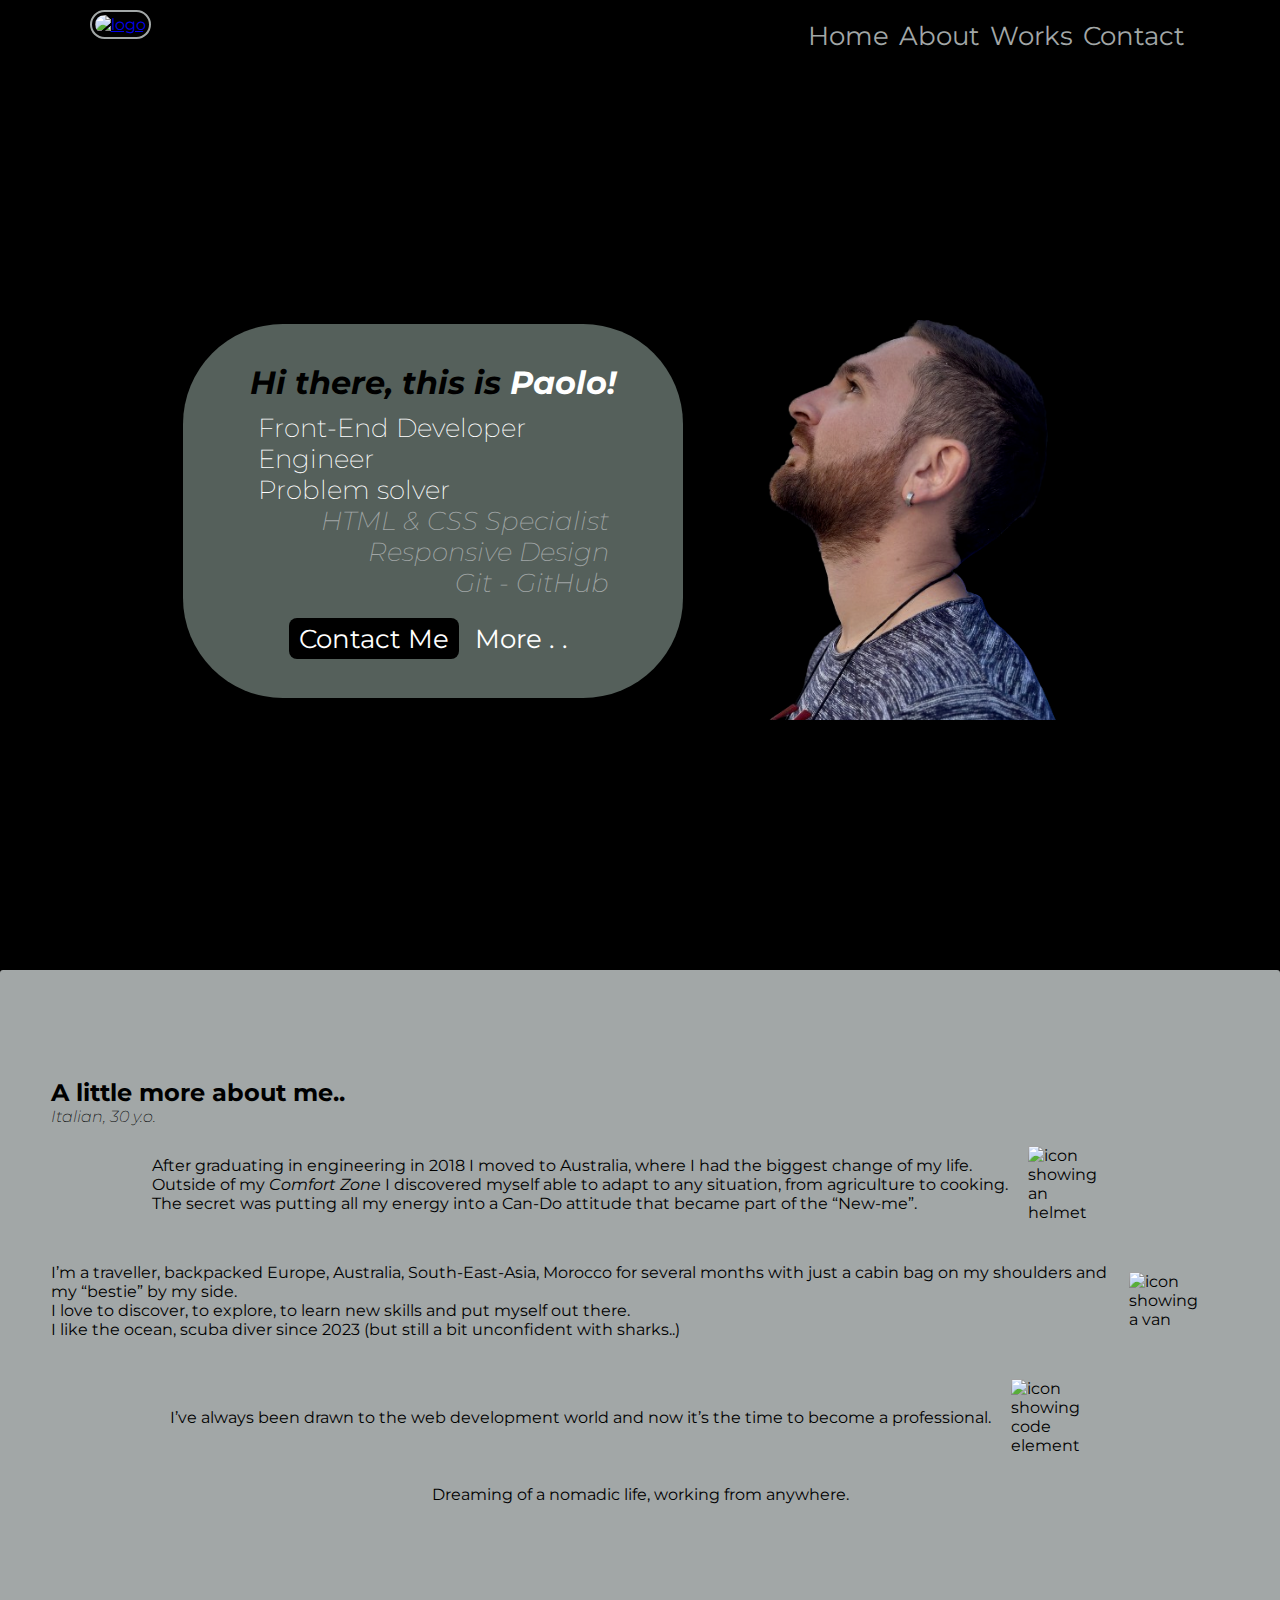
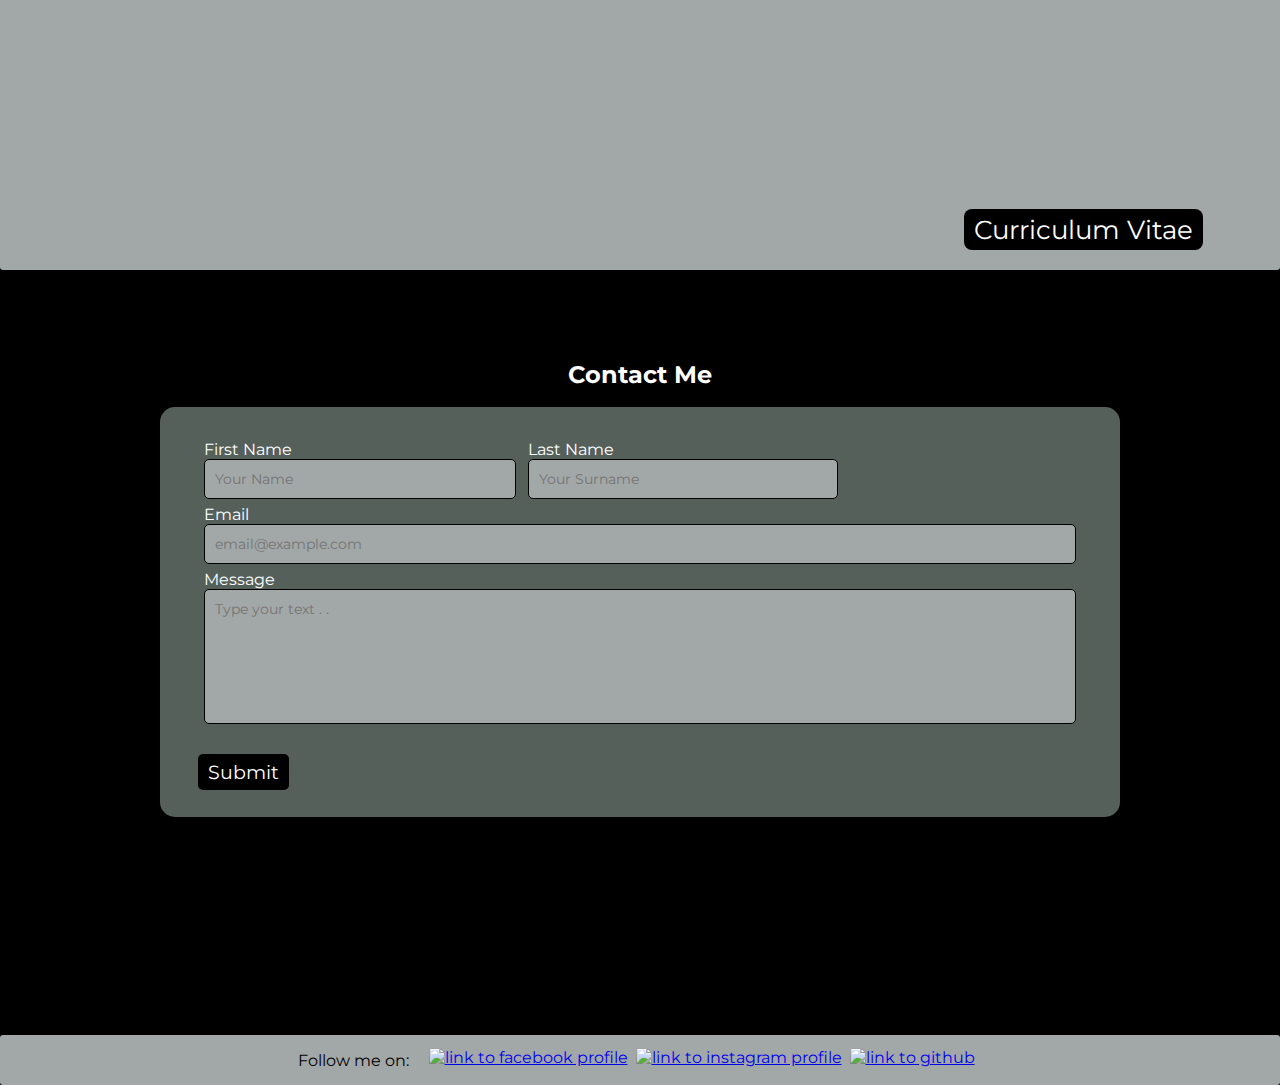
==== commit 40334433: "aggiunta skills in homepage e aggiornamento codice utilizzando sass" ====
--- a/index.html
+++ b/index.html
@@ -20,7 +20,7 @@
     <meta property="og:description" content="My Portfolio - Paolo Acone Web Developer">
 
     <meta property="og:type" content="website">
-    <meta property="og:image" content="/assets/img/og_image.png">
+    <meta property="og:image" content="/assets/img/og_image_new.png">
     <meta property="og:url" content="https://pacone11.github.io/">
     <meta property="og:title" content="Paolo Acone Web Developer">
     <meta property="og:description" content="My Portfolio - Paolo Acone Web Developer">
@@ -66,13 +66,16 @@
                     <div class="bio-title" aria-roledescription="title of the main content">
                         <h1><em>Hi there, this is <span class="my-name">Paolo!</span></em></h1>
                     </div>
-                    <div class="soft-skills" aria-roledescription="list of soft skills">
-                        <ul>
-                            <li>Web developer</li>
+                    <div class="soft-skills" aria-roledescription="list of skills">
+                        <ul class="li-first-block">
+                            <li>Front-End Developer</li>
                             <li>Engineer</li>
                             <li>Problem solver</li>
-                            <li>Traveller</li>
-                            <li>Dreamer</li>
+                        </ul>
+                        <ul class="li-second-block">
+                            <li>HTML & CSS Specialist</li>
+                            <li>Responsive Design</li>
+                            <li>Git - GitHub</li>
                         </ul>
                     </div>
                     <div class="buttons-box">
--- a/assets/css/styles.css
+++ b/assets/css/styles.css
@@ -53,13 +53,11 @@
   flex-wrap: wrap;
   list-style-type: none;
 }
-
 .header-right a {
   color: rgb(162, 167, 167);
   text-decoration: none;
   padding: 5px;
 }
-
 .header-right a:hover {
   background-color: rgb(162, 167, 167);
   color: black;
@@ -119,10 +117,18 @@
 
 .soft-skills li {
   list-style-type: none;
-  padding-left: 2%;
   font-weight: 200;
   font-size: 1.6rem;
-  color: white;
+}
+.soft-skills .li-first-block {
+  padding-left: 2%;
+  color: white;
+}
+.soft-skills .li-second-block {
+  color: rgb(162, 167, 167);
+  text-align: right;
+  padding-right: 2%;
+  font-style: oblique;
 }
 
 .buttons-box {
@@ -138,30 +144,27 @@
   cursor: pointer;
   text-decoration: none;
 }
+.button:hover {
+  transition: all 0.2s;
+}
 
 .contact-me-button {
   margin-right: 6px;
   background-color: black;
   color: white;
 }
-
-.learn-more-button {
-  color: white;
-}
-
 .contact-me-button:hover {
   background-color: rgb(162, 167, 167);
   transform: scale(1.2);
   color: black;
 }
 
+.learn-more-button {
+  color: white;
+}
 .learn-more-button:hover {
   color: black;
   transform: scale(1.2);
-}
-
-.button:hover {
-  transition: all 0.2s;
 }
 
 .cv-link {
@@ -272,7 +275,6 @@
   margin-top: 20px;
   font-size: 1.2rem;
 }
-
 .submit-button:hover {
   transform: scale(1.2);
   transition: all 0.2s;
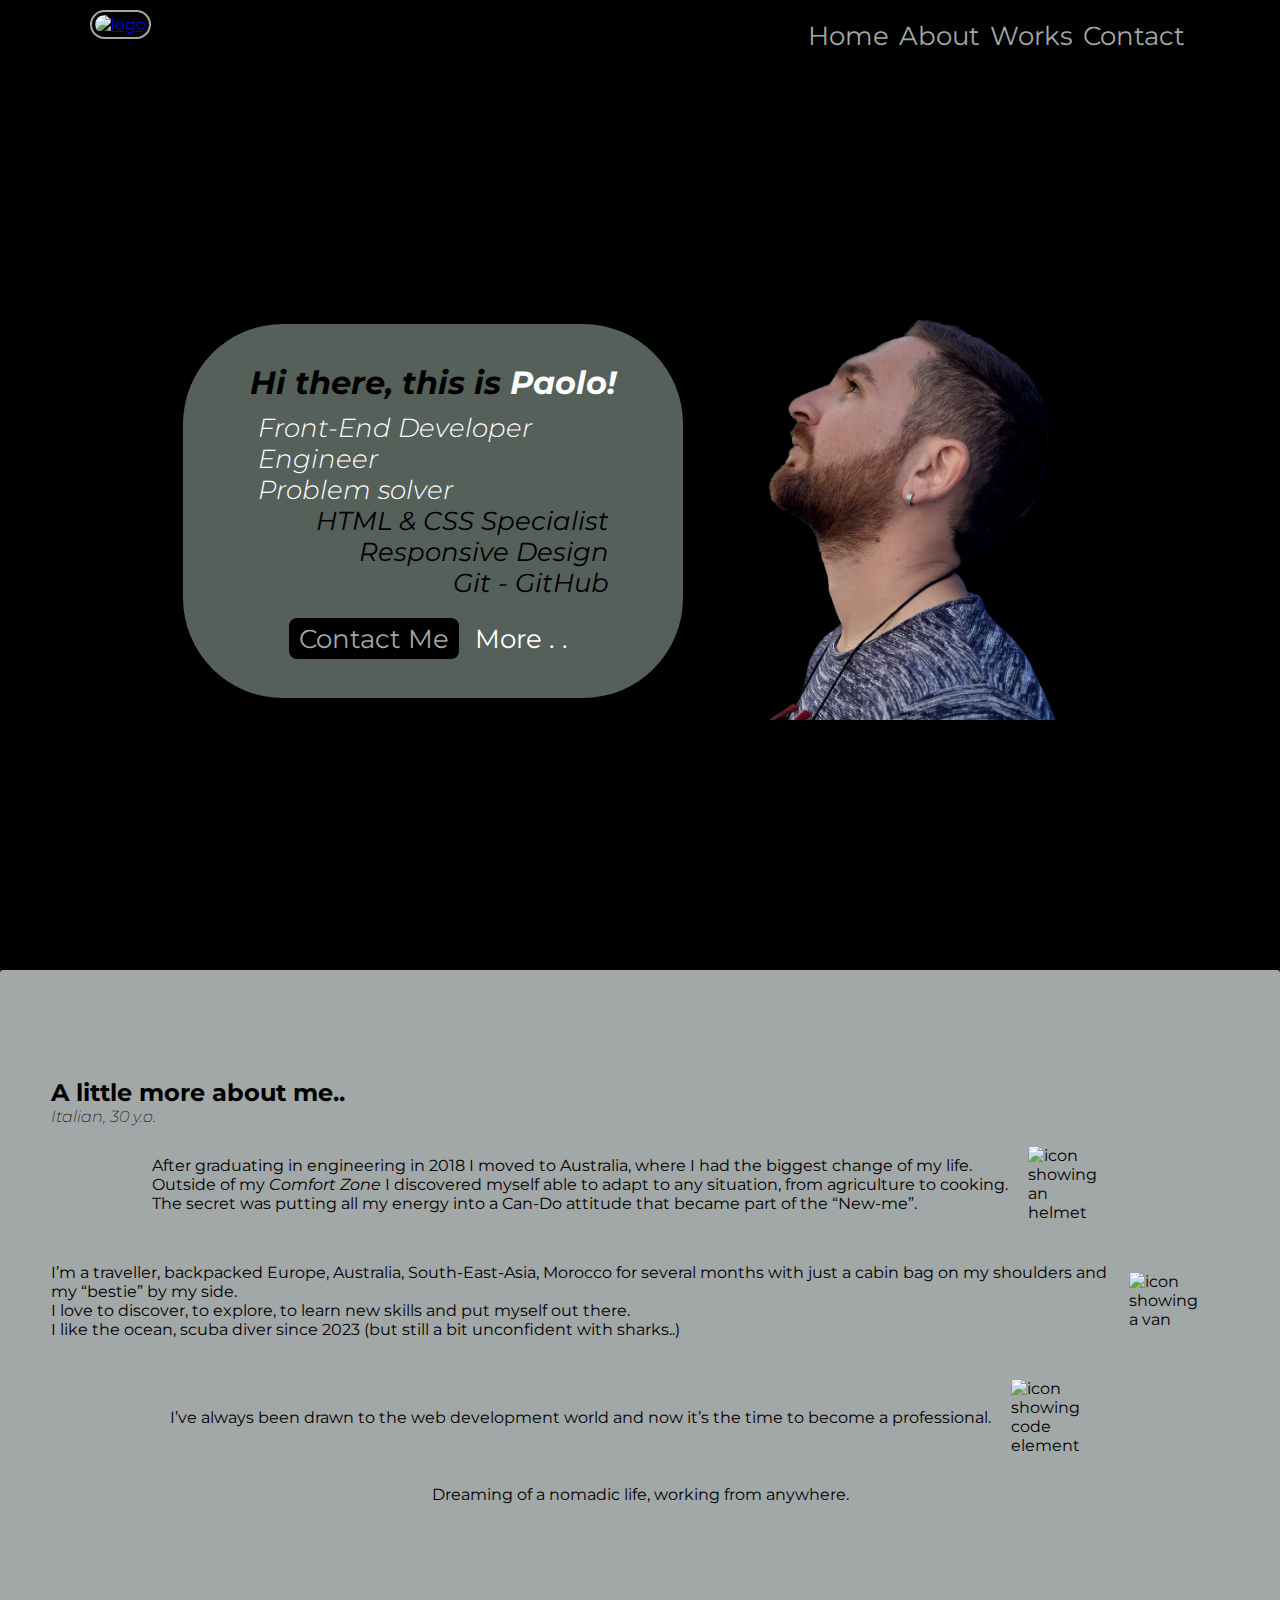
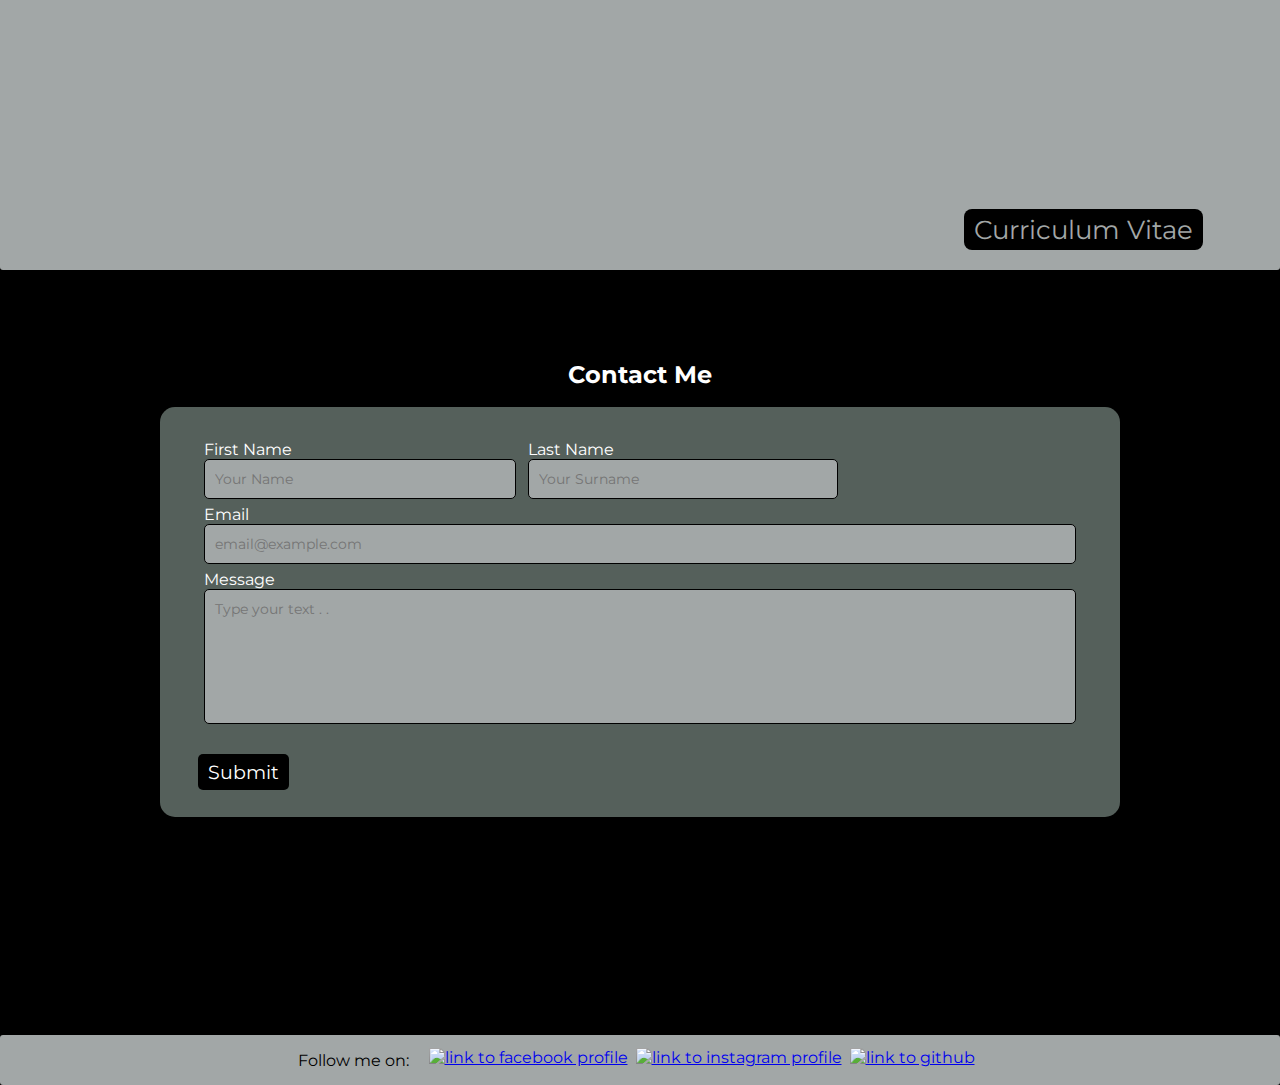
==== commit 2e1fdafa: "modifica colori per aumentare contrasto per accessibilita" ====
--- a/index.html
+++ b/index.html
@@ -64,7 +64,7 @@
             <div class="bio-container" aria-roledescription="container for the main article">
                 <div class="bio-words-container">
                     <div class="bio-title" aria-roledescription="title of the main content">
-                        <h1><em>Hi there, this is <span class="my-name">Paolo!</span></em></h1>
+                        <h1>Hi there, this is <span class="my-name">Paolo!</span></h1>
                     </div>
                     <div class="soft-skills" aria-roledescription="list of skills">
                         <ul class="li-first-block">
--- a/assets/css/styles.css
+++ b/assets/css/styles.css
@@ -113,22 +113,26 @@
 .bio-title {
   margin-bottom: 3%;
   color: black;
+  font-style: italic;
 }
 
 .soft-skills li {
   list-style-type: none;
-  font-weight: 200;
   font-size: 1.6rem;
-}
-.soft-skills .li-first-block {
+  font-style: oblique;
+}
+
+.li-first-block {
   padding-left: 2%;
   color: white;
-}
-.soft-skills .li-second-block {
-  color: rgb(162, 167, 167);
+  font-weight: 300;
+}
+
+.li-second-block {
+  color: black;
   text-align: right;
   padding-right: 2%;
-  font-style: oblique;
+  font-weight: 400;
 }
 
 .buttons-box {
@@ -151,20 +155,24 @@
 .contact-me-button {
   margin-right: 6px;
   background-color: black;
-  color: white;
+  color: rgb(162, 167, 167);
 }
 .contact-me-button:hover {
+  background-color: rgb(85, 96, 91);
+  transform: scale(1.2);
+  color: black;
+}
+
+.learn-more-button {
+  color: white;
+}
+.learn-more-button:hover {
+  color: black;
+  transform: scale(1.2);
+}
+
+.cv-button:hover {
   background-color: rgb(162, 167, 167);
-  transform: scale(1.2);
-  color: black;
-}
-
-.learn-more-button {
-  color: white;
-}
-.learn-more-button:hover {
-  color: black;
-  transform: scale(1.2);
 }
 
 .cv-link {
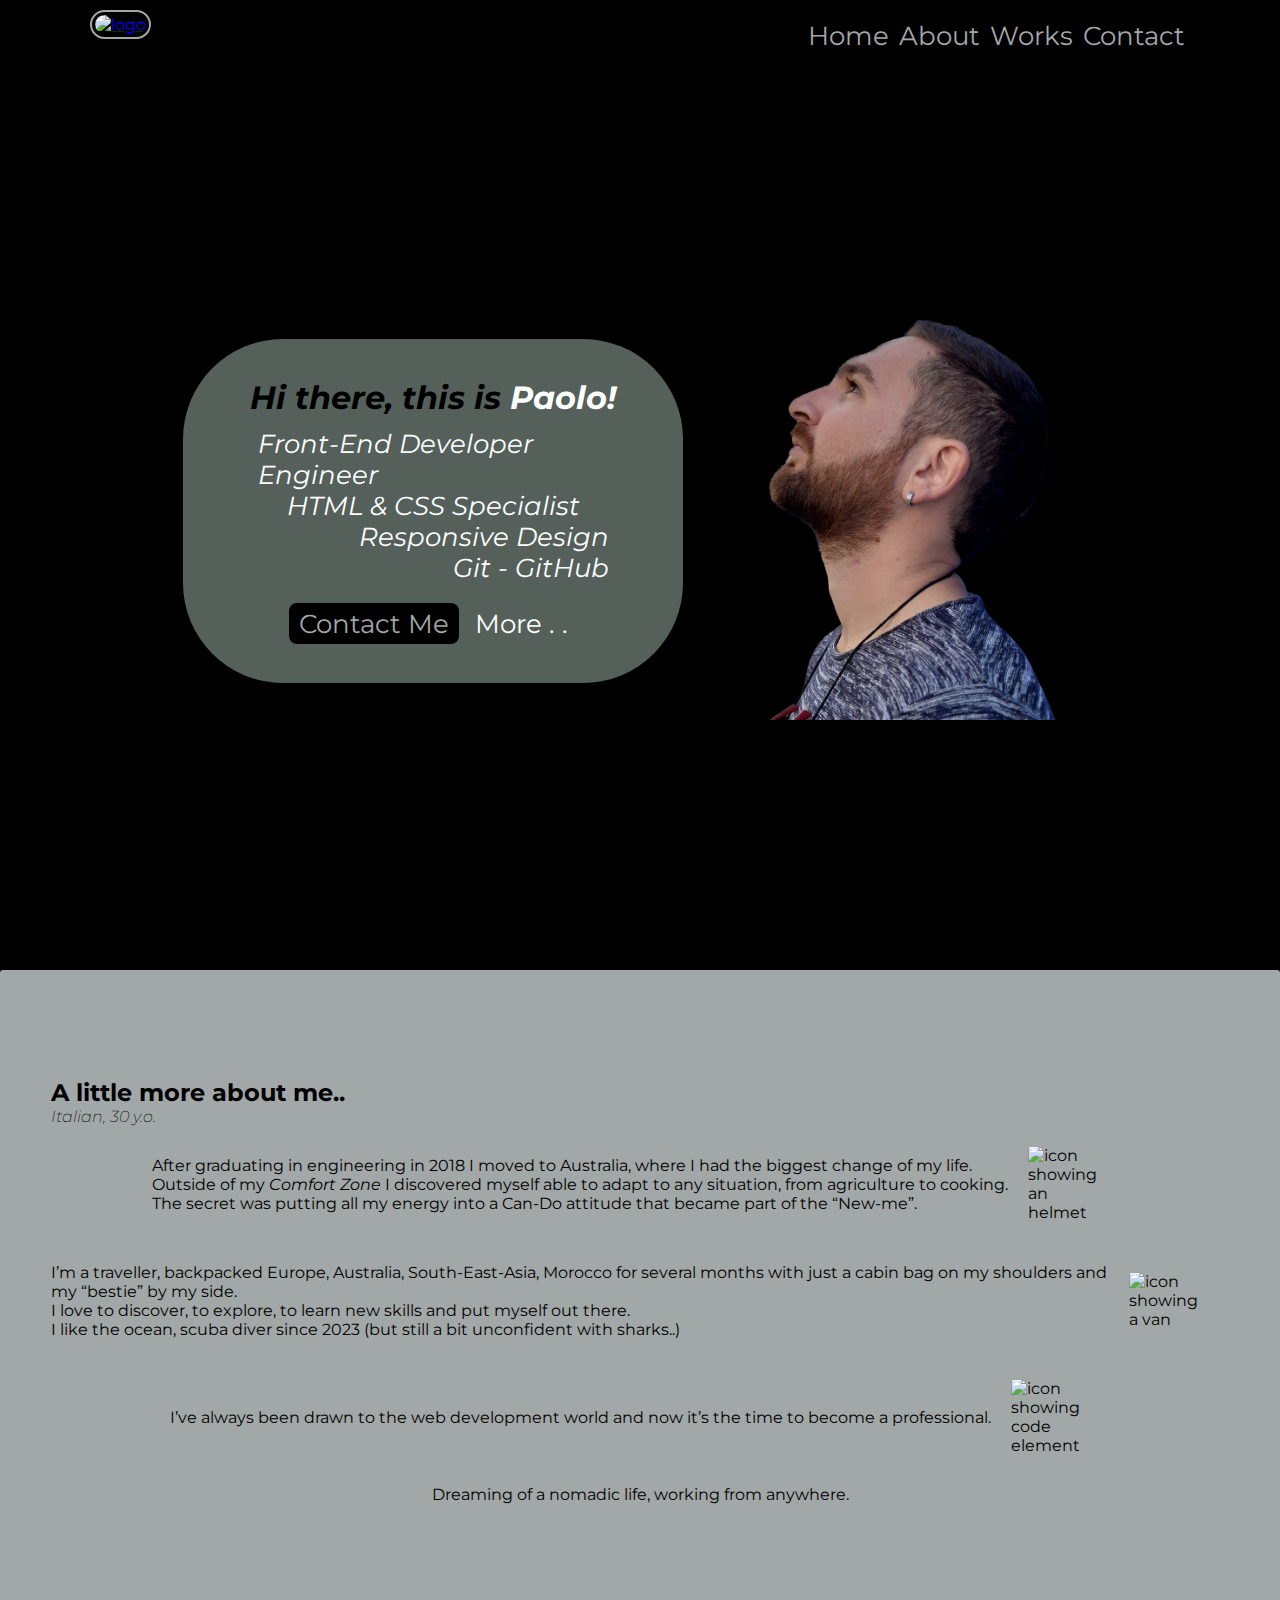
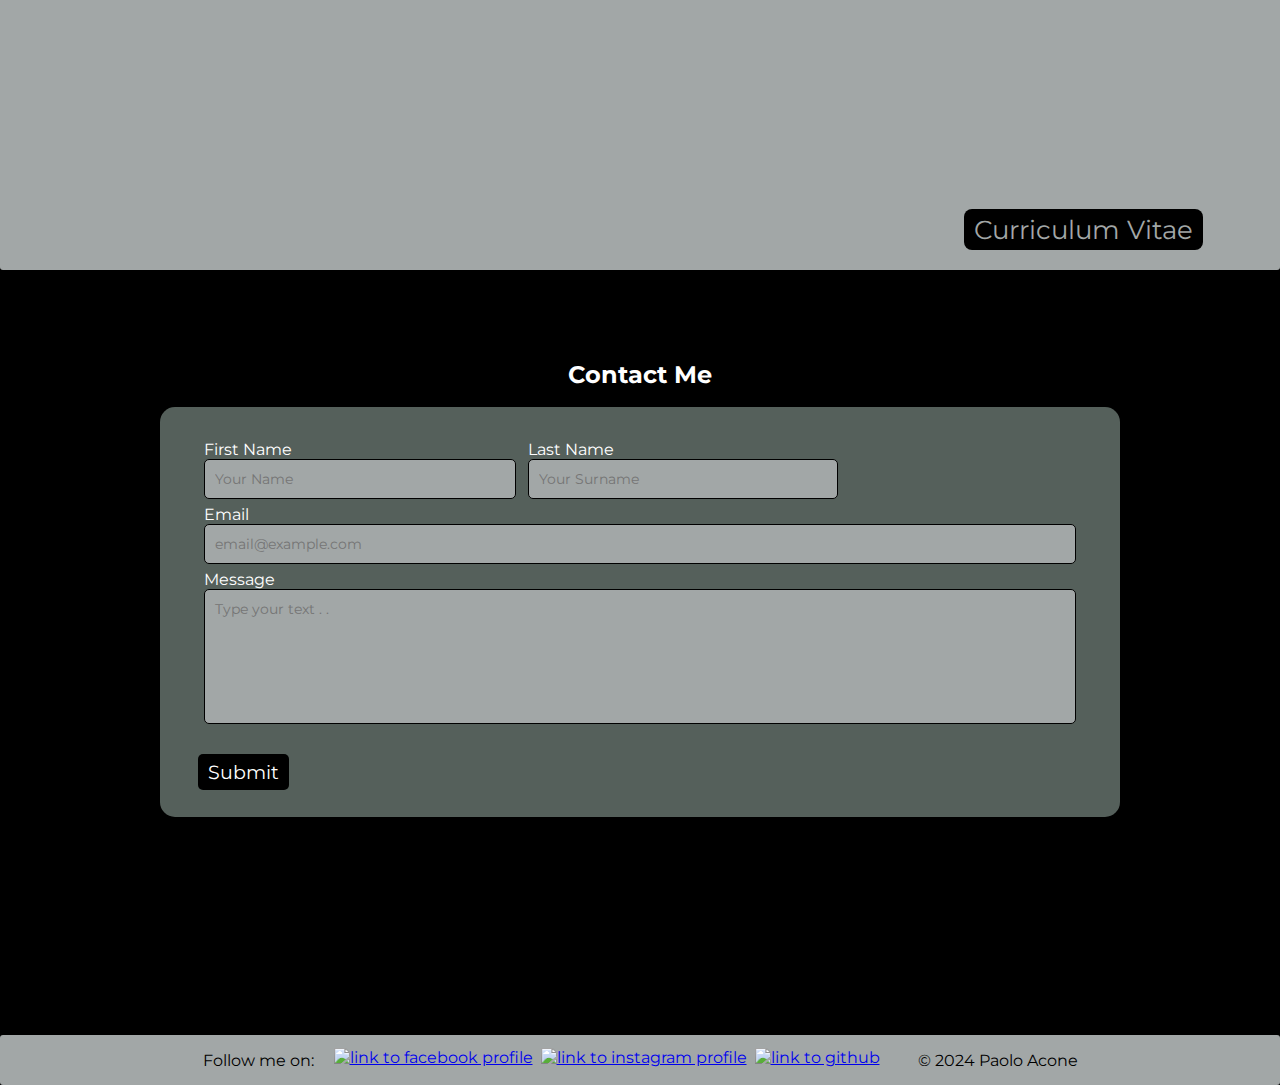
==== commit 37a60ff9: "aggiunta copyright nel footer" ====
--- a/index.html
+++ b/index.html
@@ -70,10 +70,11 @@
                         <ul class="li-first-block">
                             <li>Front-End Developer</li>
                             <li>Engineer</li>
-                            <li>Problem solver</li>
+                        </ul>
+                        <ul class="central-block">
+                            <li>HTML & CSS Specialist</li>
                         </ul>
                         <ul class="li-second-block">
-                            <li>HTML & CSS Specialist</li>
                             <li>Responsive Design</li>
                             <li>Git - GitHub</li>
                         </ul>
@@ -180,6 +181,7 @@
                 <a href="https://www.instagram.com/paoloacone/?hl=it"><img class="social-icons" src="/assets/img/iconmonstr-instagram-13.svg" alt="link to instagram profile"></a>
                 <a href="https://github.com/pacone11"><img class="social-icons" src="/assets/img/iconmonstr-github-3.svg" alt="link to github"></a>
             </div>
+            <div class="copyright">© 2024 Paolo Acone</div>
         </footer>       
 </body>
 </html>--- a/assets/css/styles.css
+++ b/assets/css/styles.css
@@ -125,14 +125,19 @@
 .li-first-block {
   padding-left: 2%;
   color: white;
-  font-weight: 300;
+  font-weight: 400;
 }
 
 .li-second-block {
-  color: black;
+  color: white;
   text-align: right;
   padding-right: 2%;
   font-weight: 400;
+}
+
+.central-block {
+  text-align: center;
+  color: white;
 }
 
 .buttons-box {
@@ -284,7 +289,8 @@
   font-size: 1.2rem;
 }
 .submit-button:hover {
-  transform: scale(1.2);
+  transform: scale(1.3);
+  background-color: rgb(85, 96, 91);
   transition: all 0.2s;
 }
 
@@ -304,12 +310,14 @@
   min-height: 40px;
   max-height: 50px;
   border-radius: 3px;
+  align-items: center;
 }
 
 .social {
   display: flex;
   justify-content: center;
   align-items: center;
+  margin-right: 30px;
 }
 
 .social-icons {
